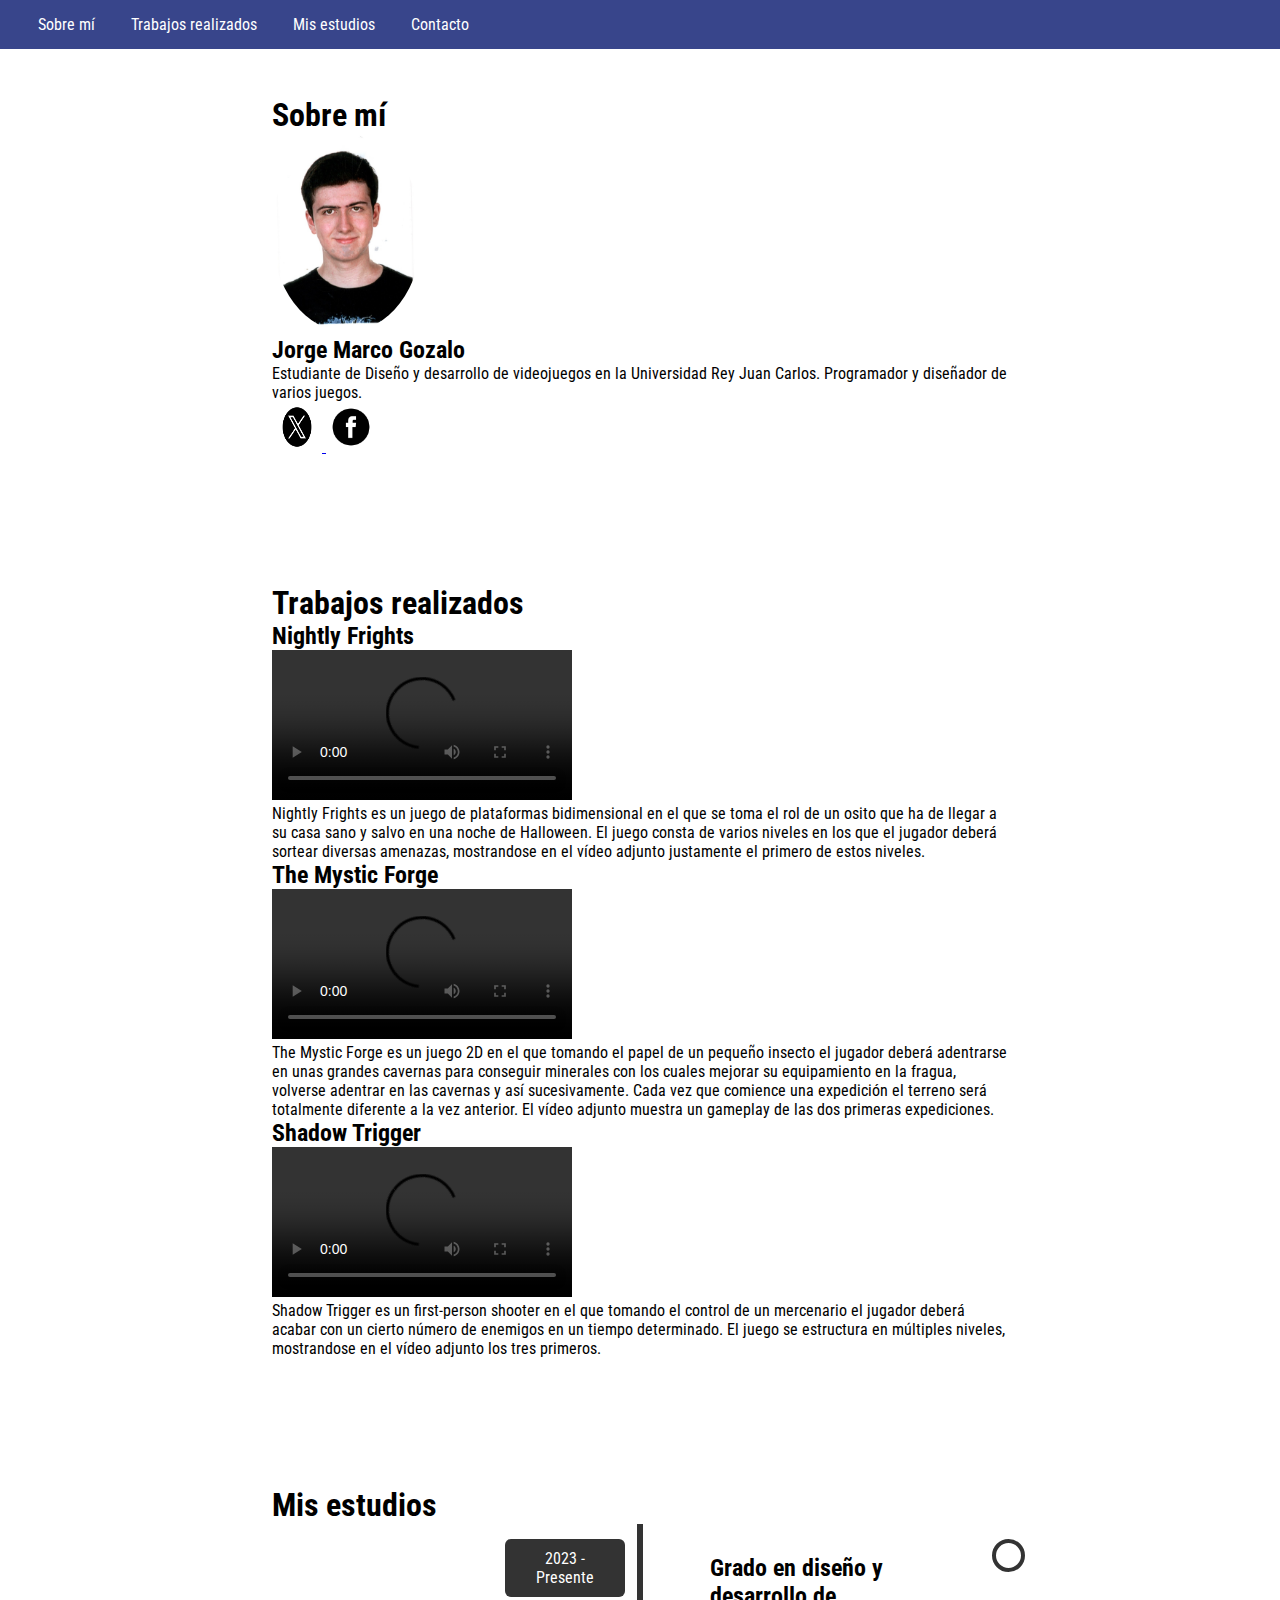
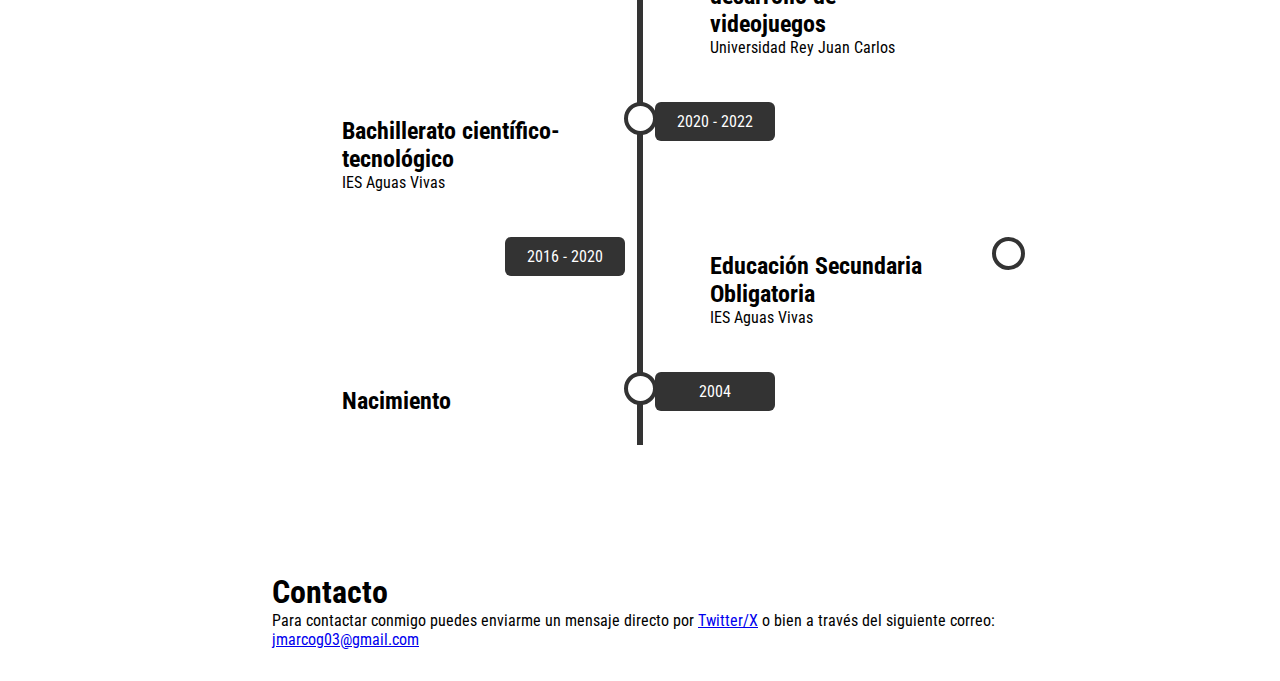
==== index.html @ cf87c72a "Add css to intex.html" ====
<!DOCTYPE html>
<html lang="es">
    <head>
        <meta charset="UTF-8">
        <meta name="viewport" content="width-device-width, initial-scale=1">
        <title>Portfolio</title>
        <link rel="stylesheet" type= "text/css" href="styles/main.css" />
    </head>
    <body>
        <header>
            <nav>
                <ul>
                    <li><a href="#sobre_mi">Sobre mí</a></li>
                    <li><a href="#trabajos">Trabajos realizados</a></li>
                    <li><a href="#estudios">Mis estudios</a></li>
                    <li><a href="#contacto">Contacto</a></li>
                </ul>
            </nav>
        </header>

        <section id="sobre_mi">
            <h1>Sobre mí</h1>
            <img src="images/portofolio.jpg" alt="Foto de Jorge Marco Gozalo" class="foto-retrato">
            <h2>Jorge Marco Gozalo</h2>
            <p>Estudiante de Diseño y desarrollo de videojuegos en la Universidad Rey Juan Carlos. Programador y diseñador de varios juegos.</p>
            <a href="https://x.com/3Dcircuspum2176">
                <img src="images/elmosquito.png" alt="Perfil de Twitter/X" class="red">
            </a>
            <a href="https://www.facebook.com/profile.php?id=61551859387512">
                <img src="images/facebook.png" alt="Perfil de Facebook" class="red">
            </a>
        </section>

        <section id="trabajos">
            <h1>Trabajos realizados</h1>
            <div class="trabajo">
                <h2>Nightly Frights</h2>
                <video controls>
                    <source src="videos/Nightly Frightst.mp4" type="video/mp4">
                    Tu navegador no soporta el elemnto de video.
                </video>
                <p>
                    Nightly Frights es un juego de plataformas bidimensional en el que se toma el rol de un osito que ha de llegar a su casa sano y salvo en una noche de Halloween.
                    El juego consta de varios niveles en los que el jugador deberá sortear diversas amenazas, mostrandose en el vídeo adjunto justamente el primero de estos niveles.
                </p>
            </div>
            <div class="trabajo">
                <h2>The Mystic Forge</h2>
                <video controls>
                    <source src="videos/plantilla2.mp4" type="video/mp4">
                    Tu navegador no soporta el elemnto de video.
                </video>
                <p>
                    The Mystic Forge es un juego 2D en el que tomando el papel de un pequeño insecto el jugador deberá adentrarse en unas grandes cavernas para conseguir minerales con los cuales mejorar su equipamiento en la fragua, volverse adentrar en las cavernas y así sucesivamente.
                    Cada vez que comience una expedición el terreno será totalmente diferente a la vez anterior. El vídeo adjunto muestra un gameplay de las dos primeras expediciones.
                </p>
            </div>
            <div class="trabajo">
                <h2>Shadow Trigger</h2>
                <video controls>
                    <source src="videos/plantilla3.mp4" type="video/mp4">
                    Tu navegador no soporta el elemnto de video.
                </video>
                <p>
                    Shadow Trigger es un first-person shooter en el que tomando el control de un mercenario el jugador deberá acabar con un cierto número de enemigos en un tiempo determinado.
                    El juego se estructura en múltiples niveles, mostrandose en el vídeo adjunto los tres primeros. 
                </p>
            </div>
        </section>

        <section id="estudios">
            <h1>Mis estudios</h1>
            <div class="cronologia">
                <div class="cronologia-item">
                    <div class="cronologia-fecha">2023 - Presente</div>
                    <div class="cronologia-contenido">
                        <h2>Grado en diseño y desarrollo de videojuegos</h2>
                        <p>Universidad Rey Juan Carlos</p>
                    </div>
                </div>
                <div class="cronologia-item">
                    <div class="cronologia-fecha">2020 - 2022</div>
                    <div class="cronologia-contenido">
                        <h2>Bachillerato científico-tecnológico</h2>
                        <p>IES Aguas Vivas</p>
                    </div>
                </div>
                <div class="cronologia-item">
                    <div class="cronologia-fecha">2016 - 2020</div>
                    <div class="cronologia-contenido">
                        <h2>Educación Secundaria Obligatoria</h2>
                        <p>IES Aguas Vivas</p>
                    </div>
                </div>
                <div class="cronologia-item">
                    <div class="cronologia-fecha">2004</div>
                    <div class="cronologia-contenido">
                        <h2>Nacimiento</h2>
                    </div>
                </div>
            </div>
        </section>
        
        <section id="contacto">
            <h1>Contacto</h1>
            <p>Para contactar conmigo puedes enviarme un mensaje directo por <a href="https://x.com/3Dcircuspum2176">Twitter/X</a> o bien a través del siguiente correo: 
                <a href="mailto:jmarcog03@gmail.com">jmarcog03@gmail.com</a>
            </p>
        </section>

    </body>
</html>
---- styles/main.css ----
@import url('https://fonts.googleapis.com/css2?family=Roboto+Condensed:ital,wght@0,100..900;1,100..900&display=swap');
*{
    box-sizing: border-box;
    font-family: 'Roboto Condensed';
    margin: 0;
    padding: 0;
}
html{
    scroll-behavior: smooth;
}
header{
    background-color: #38458b;
    position: fixed;
    width: 100%;
    top: 0;
    left: 0;
    z-index: 1000;
    margin: auto;
    display: flex;
    justify-content: space-between;
    align-items: center;
    padding: 15px 20px;
}
header ul{
    display: flex;
    list-style: none;
}
header nav ul li a{
    text-align: none;
    color: #fff;
    margin: 0 15px;
    padding: 3px;
    transition: .5s;
    text-decoration: none;
}
header nav ul li a:hover{
    color: aqua;
}
section{
    padding: 2em;
    margin: 4em auto 0 auto;
    max-width:800px;
}
.foto-retrato{
    width: 150px;
    height: auto;
    border-radius: 50%;
}

.red{
    width: 50px;
    height: 50px;
    border-radius: 0%;
}
.trabajo{
    max-width: 100%;
    height: auto;
}
video{
    max-width: 100%;
    height: auto;
}
.cronologia{
    position: relative;
    max-width: 800px;
    margin: 0 auto;
}
.cronologia::after{
    content: '';
    position: absolute;
    width: 6px;
    background-color: #333;
    top: 0;
    bottom: 0;
    left: 50%;
    margin-left: -3px;
}
.cronologia-item{
    padding: 10px 40px;
    position: relative;
    background-color: inherit;
    width: 50%;
}
.cronologia-item::after{
    content: '';
    position: absolute;
    width: 25px;
    height: 25px;
    right: -17px;
    background-color: white;
    border: 4px solid #333;
    top: 15px;
    border-radius: 50%;
    z-index: 1;
}
.cronologia-item:nth-last-child(odd){
    left: 0;
}
.cronologia-item:nth-last-child(even){
    left: 50%;
}
.cronologia-fecha{
    padding: 10px;
    background: #333;
    color: white;
    position: absolute;
    top: 15px;
    width: 120px;
    text-align: center;
    border-radius: 6px;
}
.cronologia-contenido{
    padding: 20px 30px;
    background-color: white;
    position: relative;
    border-radius: 6px;
}
.cronologia-item:nth-last-child(odd) .cronologia-fecha{
    left: calc(100% + 15px);
}
.cronologia-item:nth-last-child(even) .cronologia-fecha{
    right: calc(100% + 15px);
}
@media (max-width: 768px){
    nav ul li{
        display: block;
        margin: 0.5em 0;
    }
    .foto-retrato{
        width: 100px;
    }
    section{
        padding: 1em;
        margin-top: 5em;
    }
    .cronologia-item{
        width: 100%;
        padding-left: 70px;
        padding-right: 25px;
    }
    .cronologia-item::after{
        left: 60px;
    }
    .cronologia-fecha{
        left: 15px;
        top: 0;
    }
    .cronologia-contenido{
        padding: 20px 30px;
        background-color: white;
        position: relative;
        border-radius: 6px;
    }
}
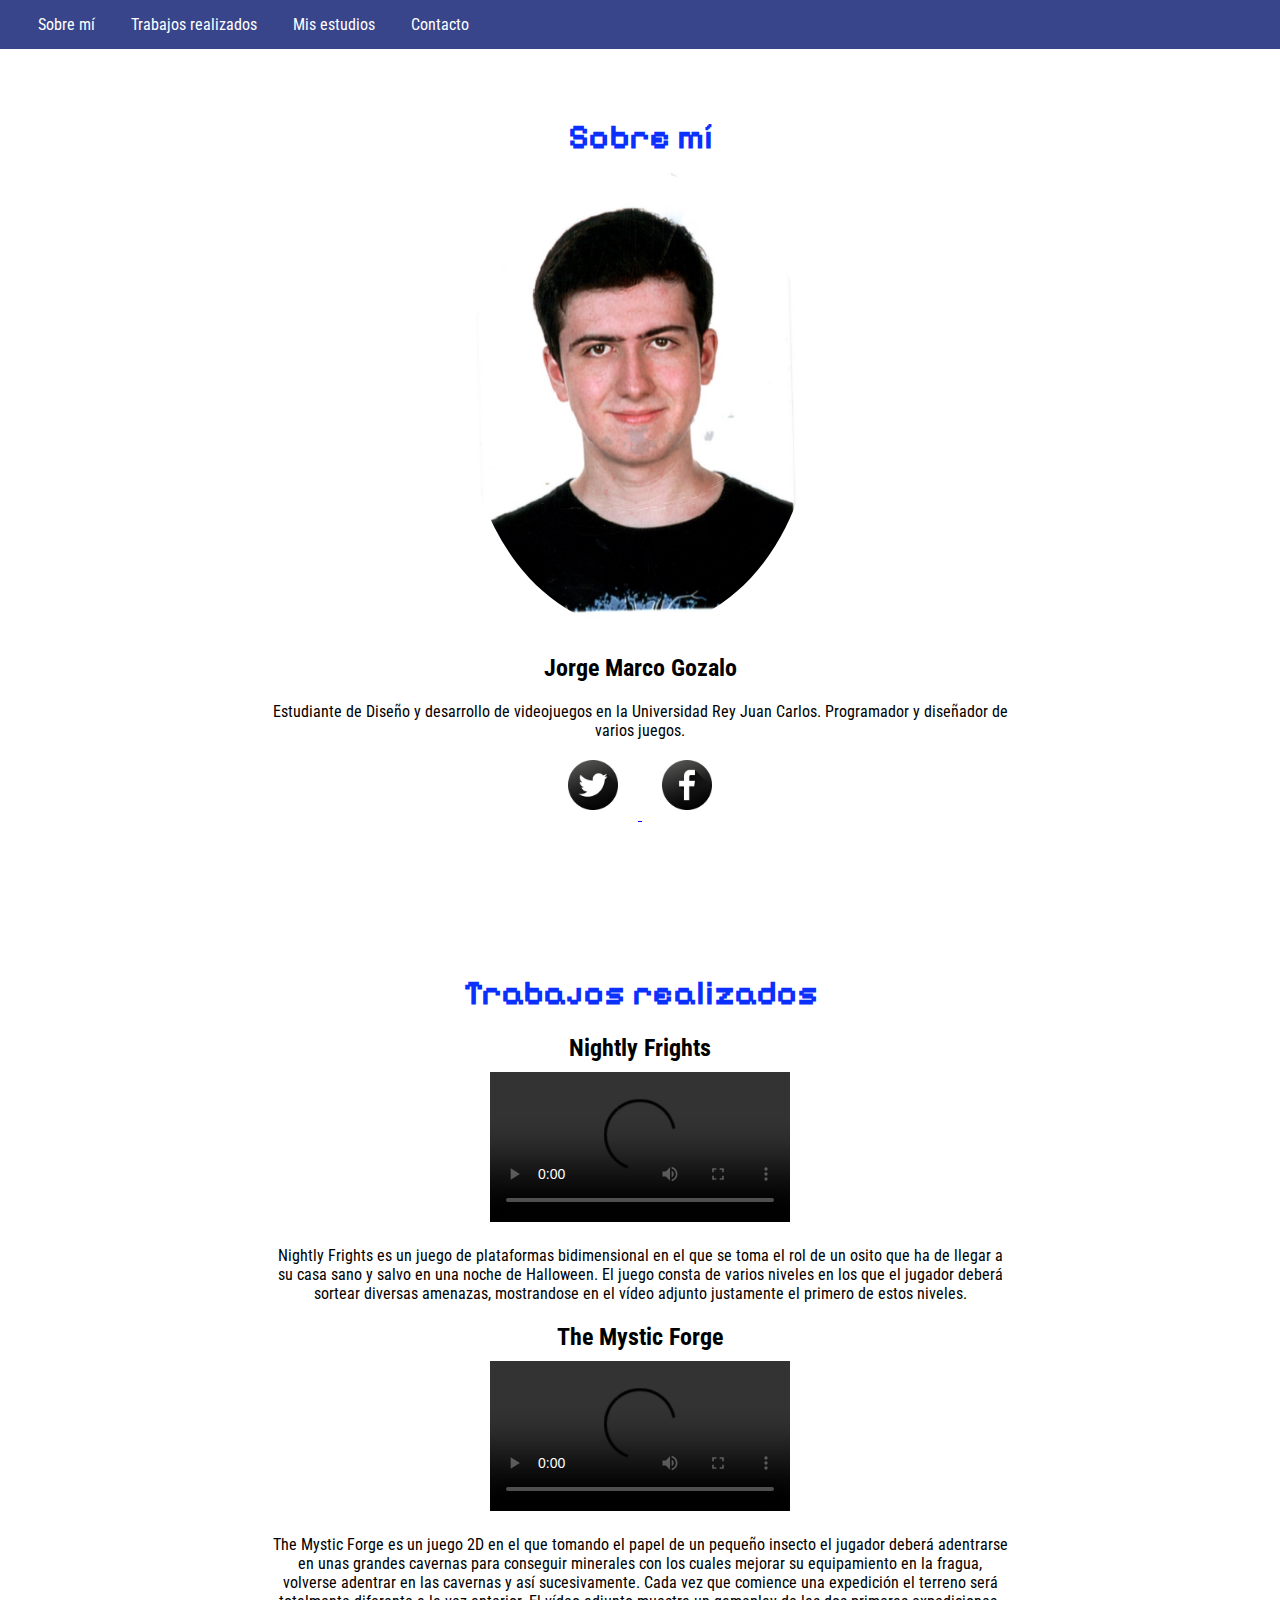
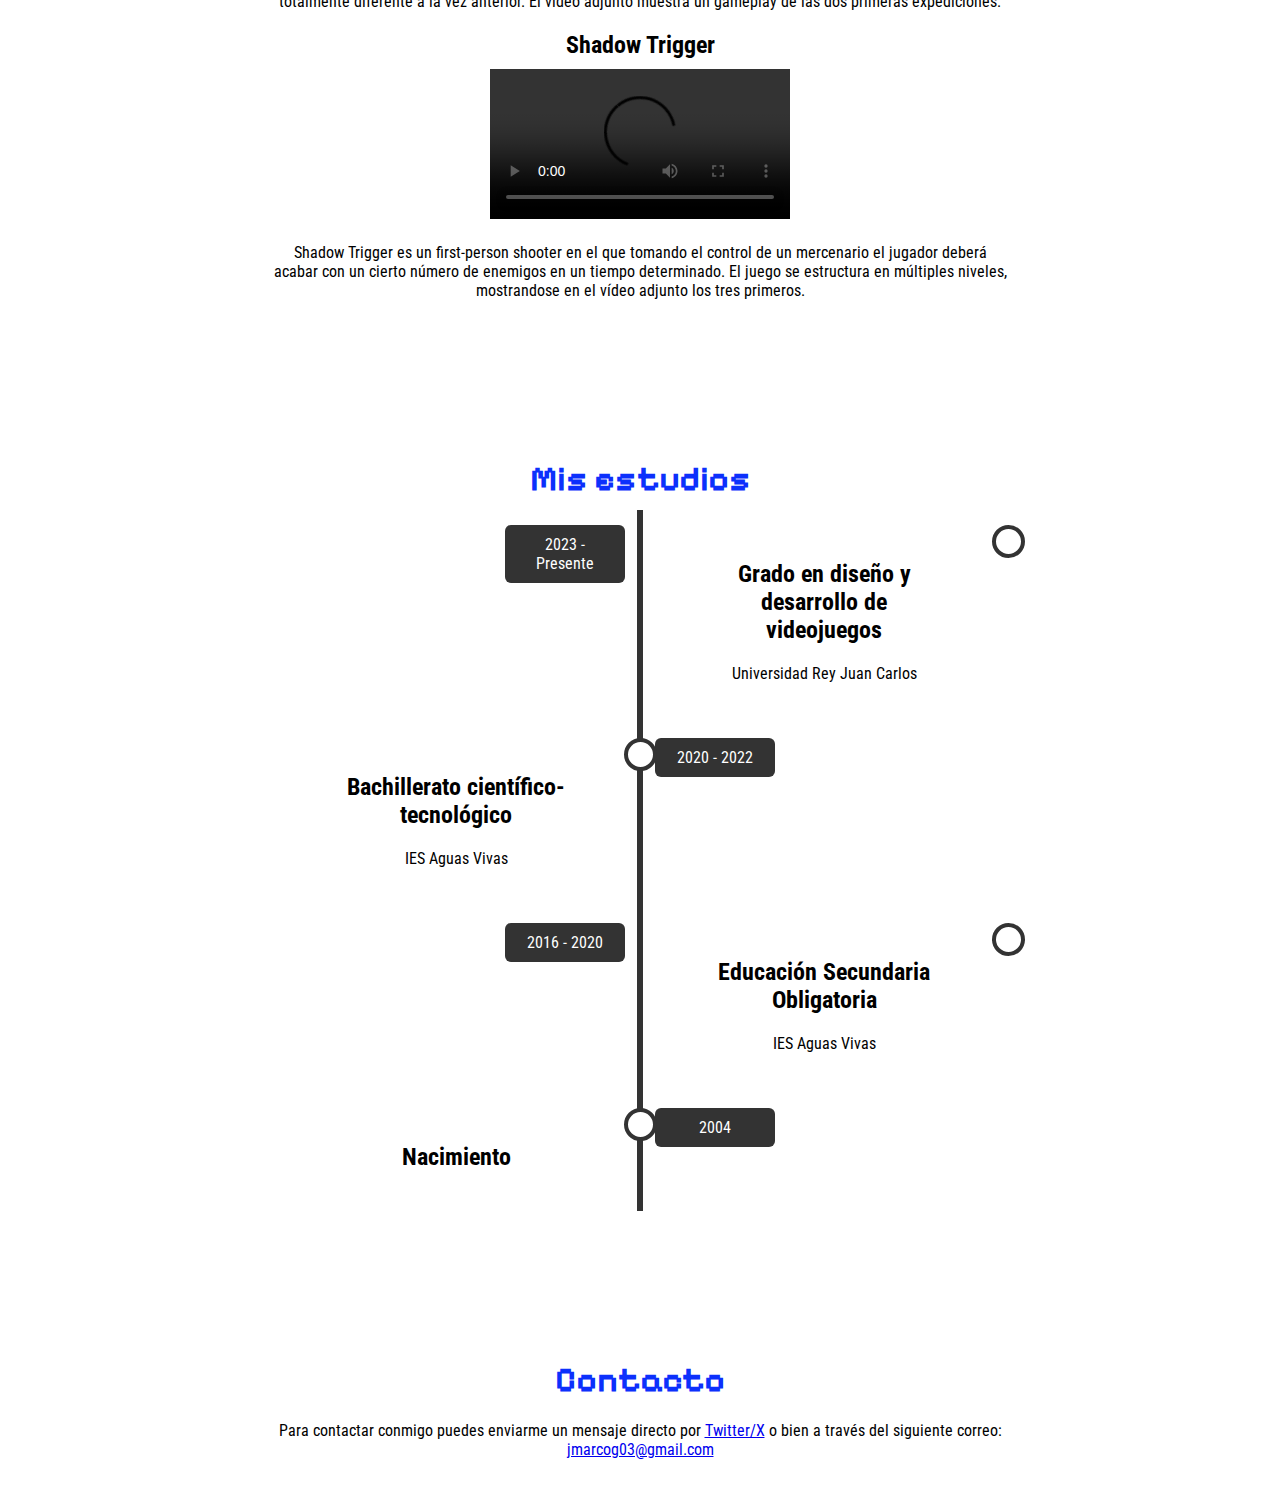
==== commit 43980540: "Add css to index.html" ====
--- a/index.html
+++ b/index.html
@@ -24,10 +24,10 @@
             <h2>Jorge Marco Gozalo</h2>
             <p>Estudiante de Diseño y desarrollo de videojuegos en la Universidad Rey Juan Carlos. Programador y diseñador de varios juegos.</p>
             <a href="https://x.com/3Dcircuspum2176">
-                <img src="images/elmosquito.png" alt="Perfil de Twitter/X" class="red">
+                <img src="images/TWITTER.png" alt="Perfil de Twitter/X" class="red">
             </a>
             <a href="https://www.facebook.com/profile.php?id=61551859387512">
-                <img src="images/facebook.png" alt="Perfil de Facebook" class="red">
+                <img src="images/faceboook.png" alt="Perfil de Facebook" class="red">
             </a>
         </section>
 
@@ -58,7 +58,7 @@
             <div class="trabajo">
                 <h2>Shadow Trigger</h2>
                 <video controls>
-                    <source src="videos/plantilla3.mp4" type="video/mp4">
+                    <source src="videos/Shadow Trigger.mp4" type="video/mp4">
                     Tu navegador no soporta el elemnto de video.
                 </video>
                 <p>
--- a/styles/main.css
+++ b/styles/main.css
@@ -1,9 +1,27 @@
 @import url('https://fonts.googleapis.com/css2?family=Roboto+Condensed:ital,wght@0,100..900;1,100..900&display=swap');
+@import url('https://fonts.googleapis.com/css2?family=Pixelify+Sans:wght@700&display=swap');
 *{
     box-sizing: border-box;
     font-family: 'Roboto Condensed';
     margin: 0;
     padding: 0;
+    text-align: center;
+}
+h1{
+    font-family: 'Pixelify Sans';
+    font-size: 35px;
+    color: #0c30fc;
+    text-align: center;
+    margin-top: 20px;
+    margin-bottom: 10px;
+}
+h2{
+    margin-top: 20px;
+    margin-bottom: 10px;
+}
+p{
+    margin-top: 20px;
+    margin-bottom: 10px;
 }
 html{
     scroll-behavior: smooth;
@@ -42,7 +60,7 @@
     max-width:800px;
 }
 .foto-retrato{
-    width: 150px;
+    width: 350px;
     height: auto;
     border-radius: 50%;
 }
@@ -51,6 +69,7 @@
     width: 50px;
     height: 50px;
     border-radius: 0%;
+    margin: 10px 20px;
 }
 .trabajo{
     max-width: 100%;
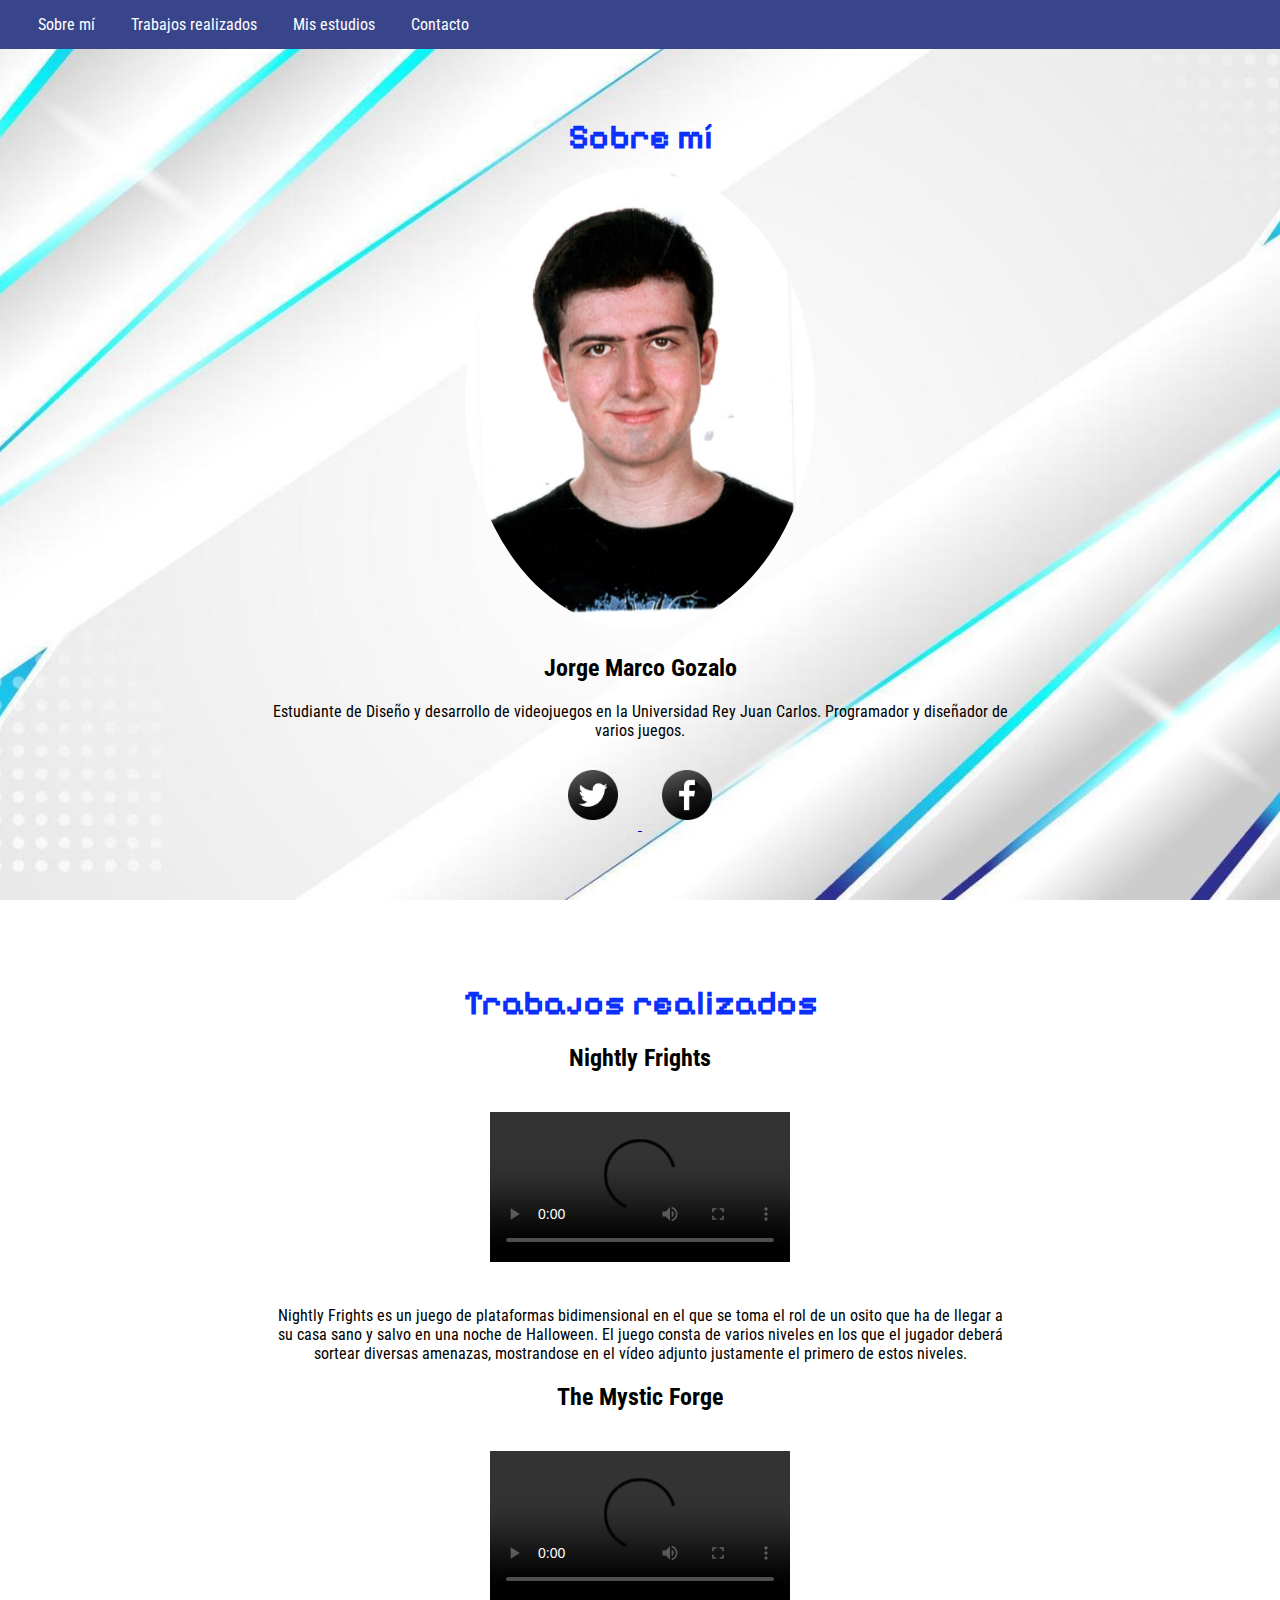
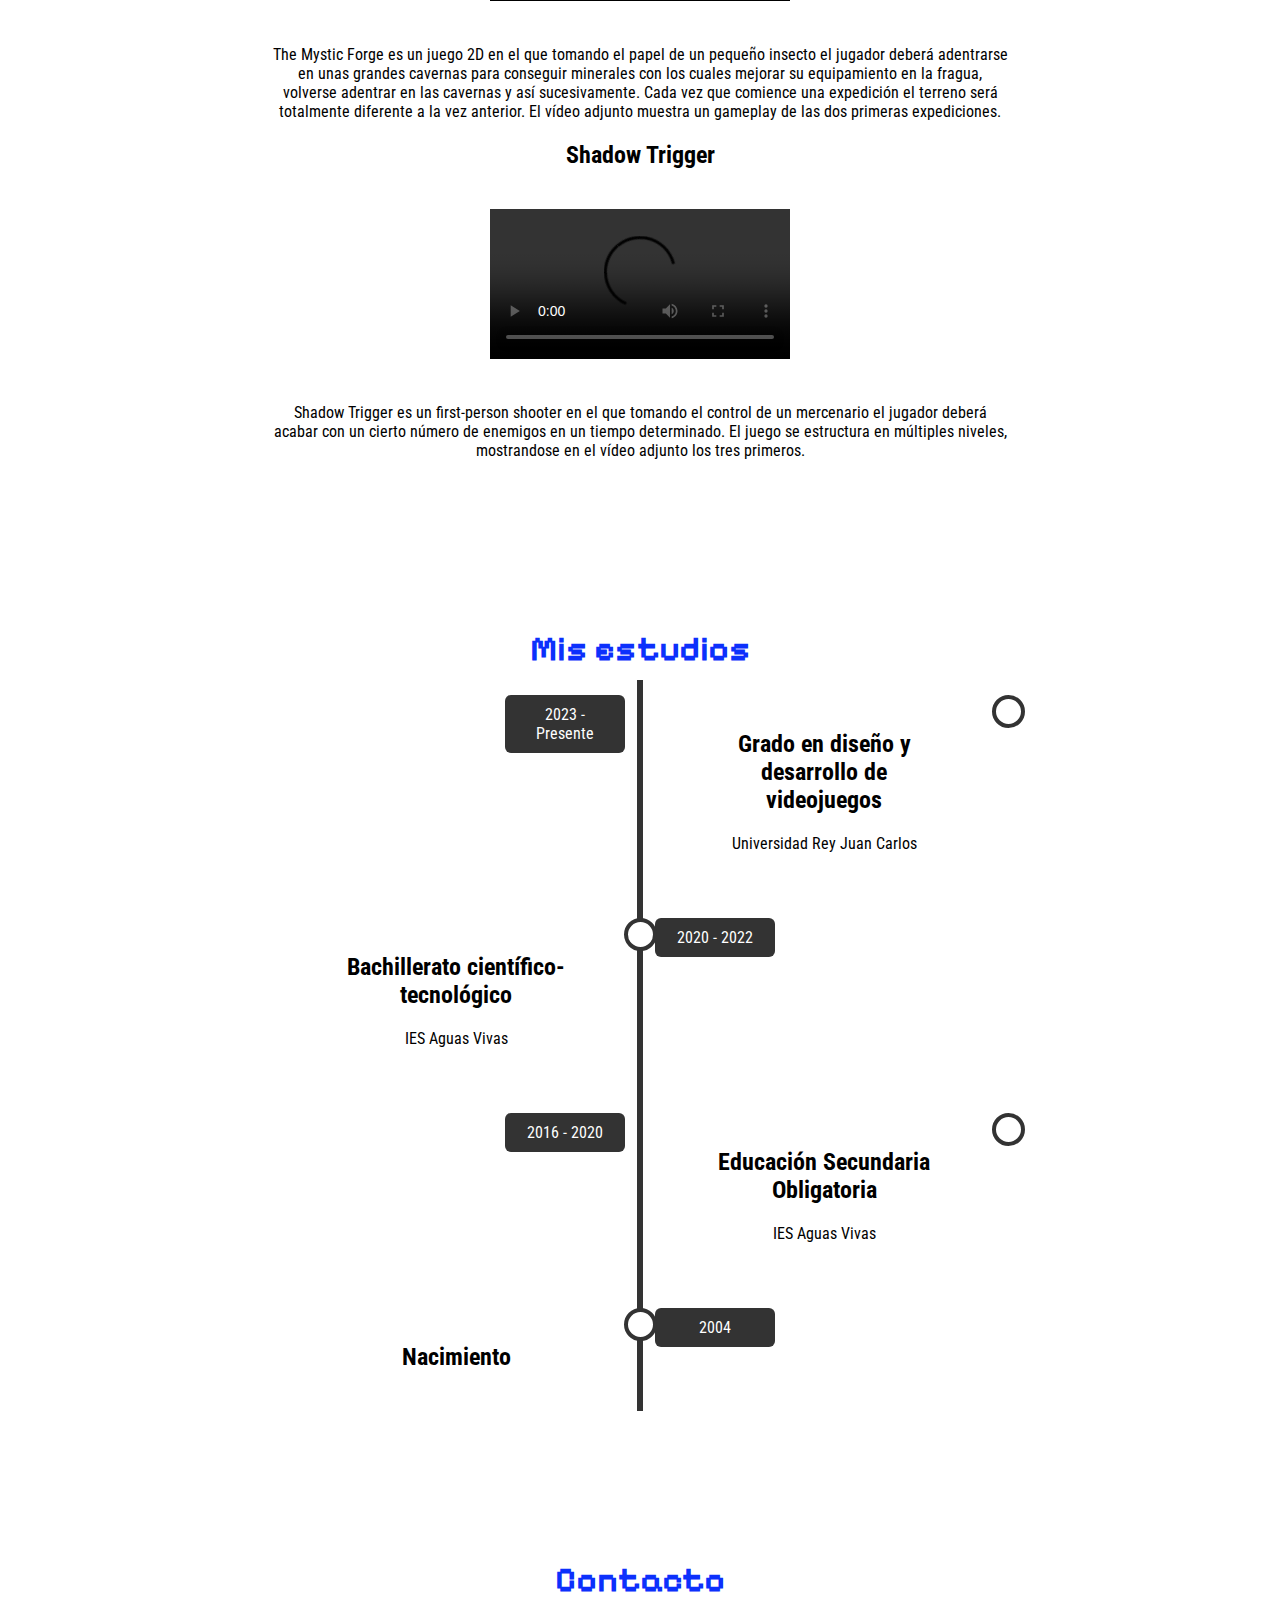
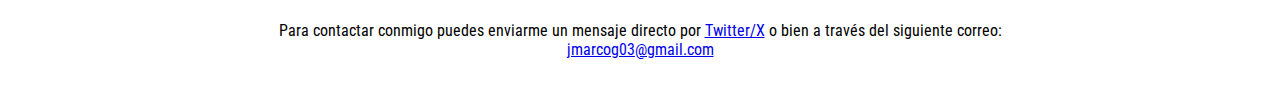
==== commit 6dcf1038: "Add css to index.html" ====
--- a/index.html
+++ b/index.html
@@ -47,7 +47,7 @@
             <div class="trabajo">
                 <h2>The Mystic Forge</h2>
                 <video controls>
-                    <source src="videos/plantilla2.mp4" type="video/mp4">
+                    <source src="videos/The Mystic Forge.mp4" type="video/mp4">
                     Tu navegador no soporta el elemnto de video.
                 </video>
                 <p>
--- a/styles/main.css
+++ b/styles/main.css
@@ -6,6 +6,10 @@
     margin: 0;
     padding: 0;
     text-align: center;
+}
+body{
+    background: url('fondo_web.jpg') no-repeat center center fixed;
+    background-size: cover;
 }
 h1{
     font-family: 'Pixelify Sans';
@@ -21,7 +25,7 @@
 }
 p{
     margin-top: 20px;
-    margin-bottom: 10px;
+    margin-bottom: 20px;
 }
 html{
     scroll-behavior: smooth;
@@ -78,6 +82,8 @@
 video{
     max-width: 100%;
     height: auto;
+    margin-top: 30px;
+    margin-bottom: 20px;
 }
 .cronologia{
     position: relative;
@@ -130,7 +136,6 @@
 }
 .cronologia-contenido{
     padding: 20px 30px;
-    background-color: white;
     position: relative;
     border-radius: 6px;
 }
@@ -140,6 +145,7 @@
 .cronologia-item:nth-last-child(even) .cronologia-fecha{
     right: calc(100% + 15px);
 }
+
 @media (max-width: 768px){
     nav ul li{
         display: block;
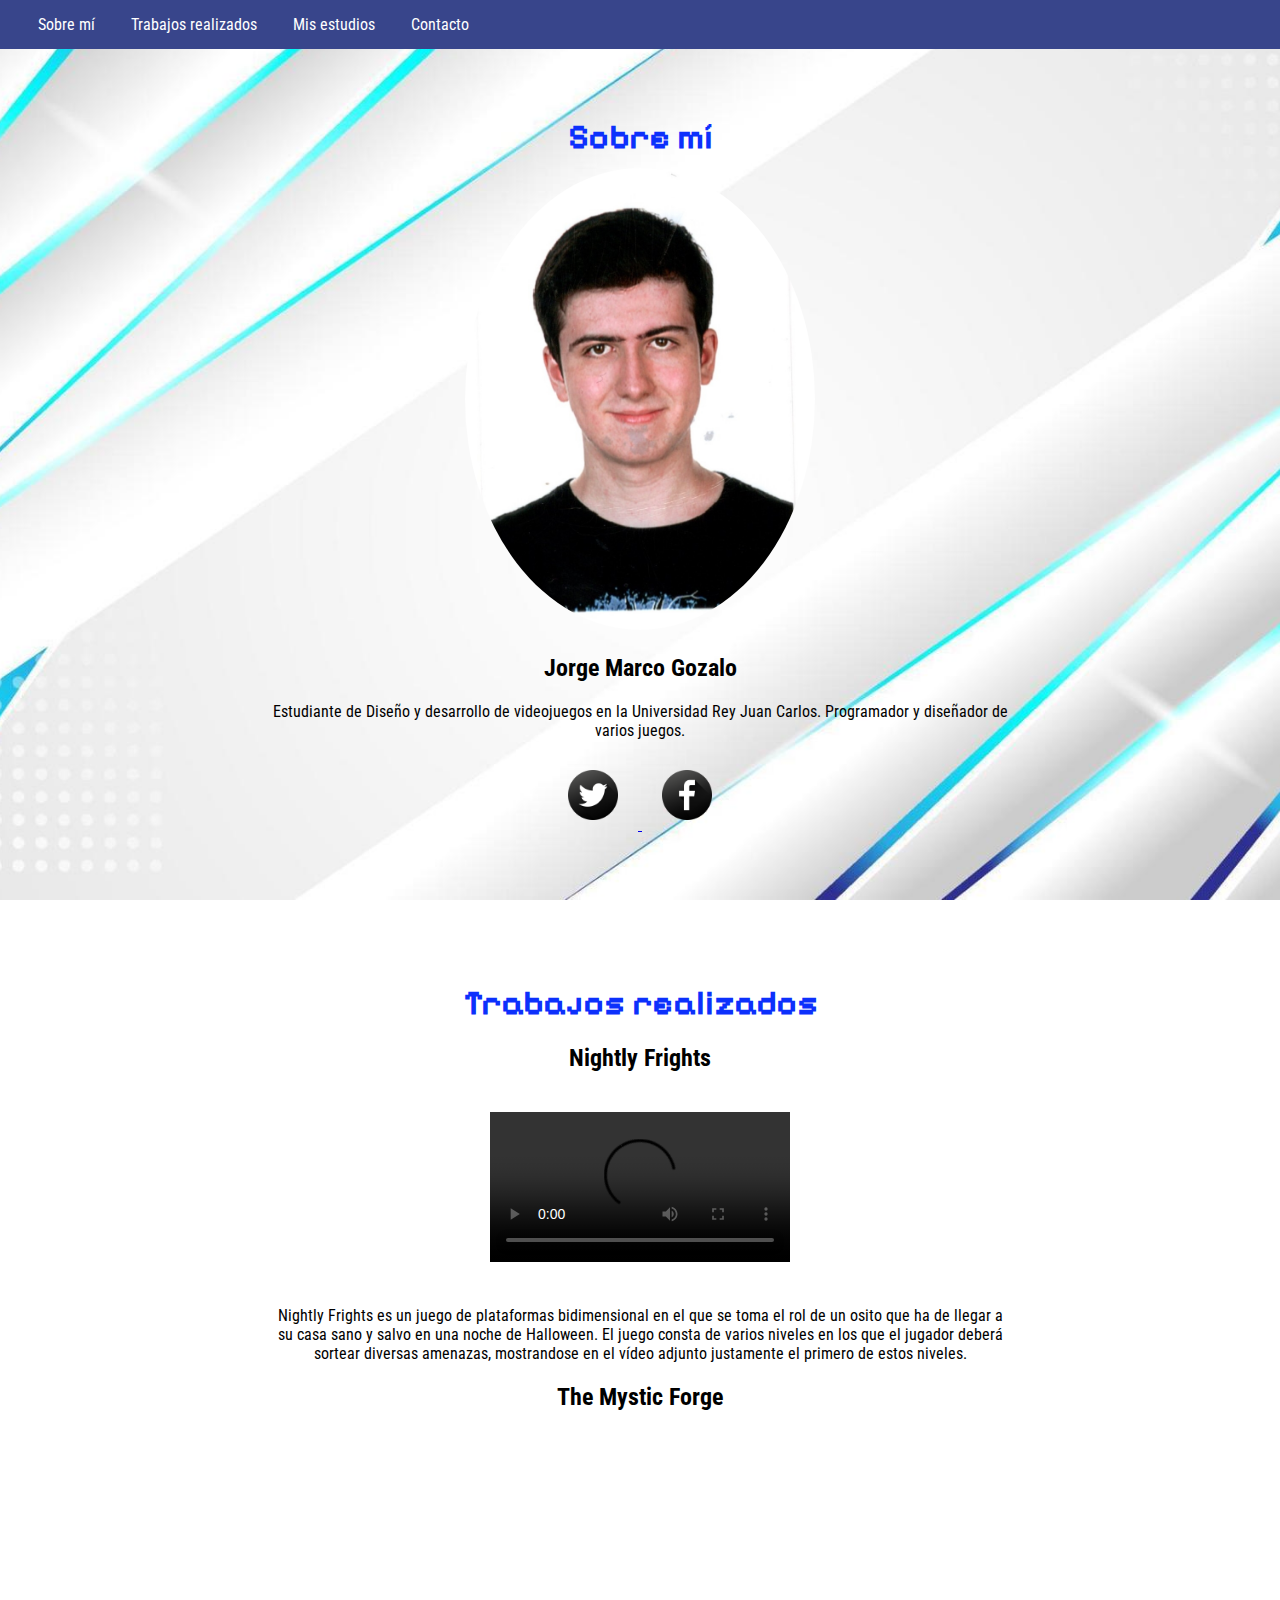
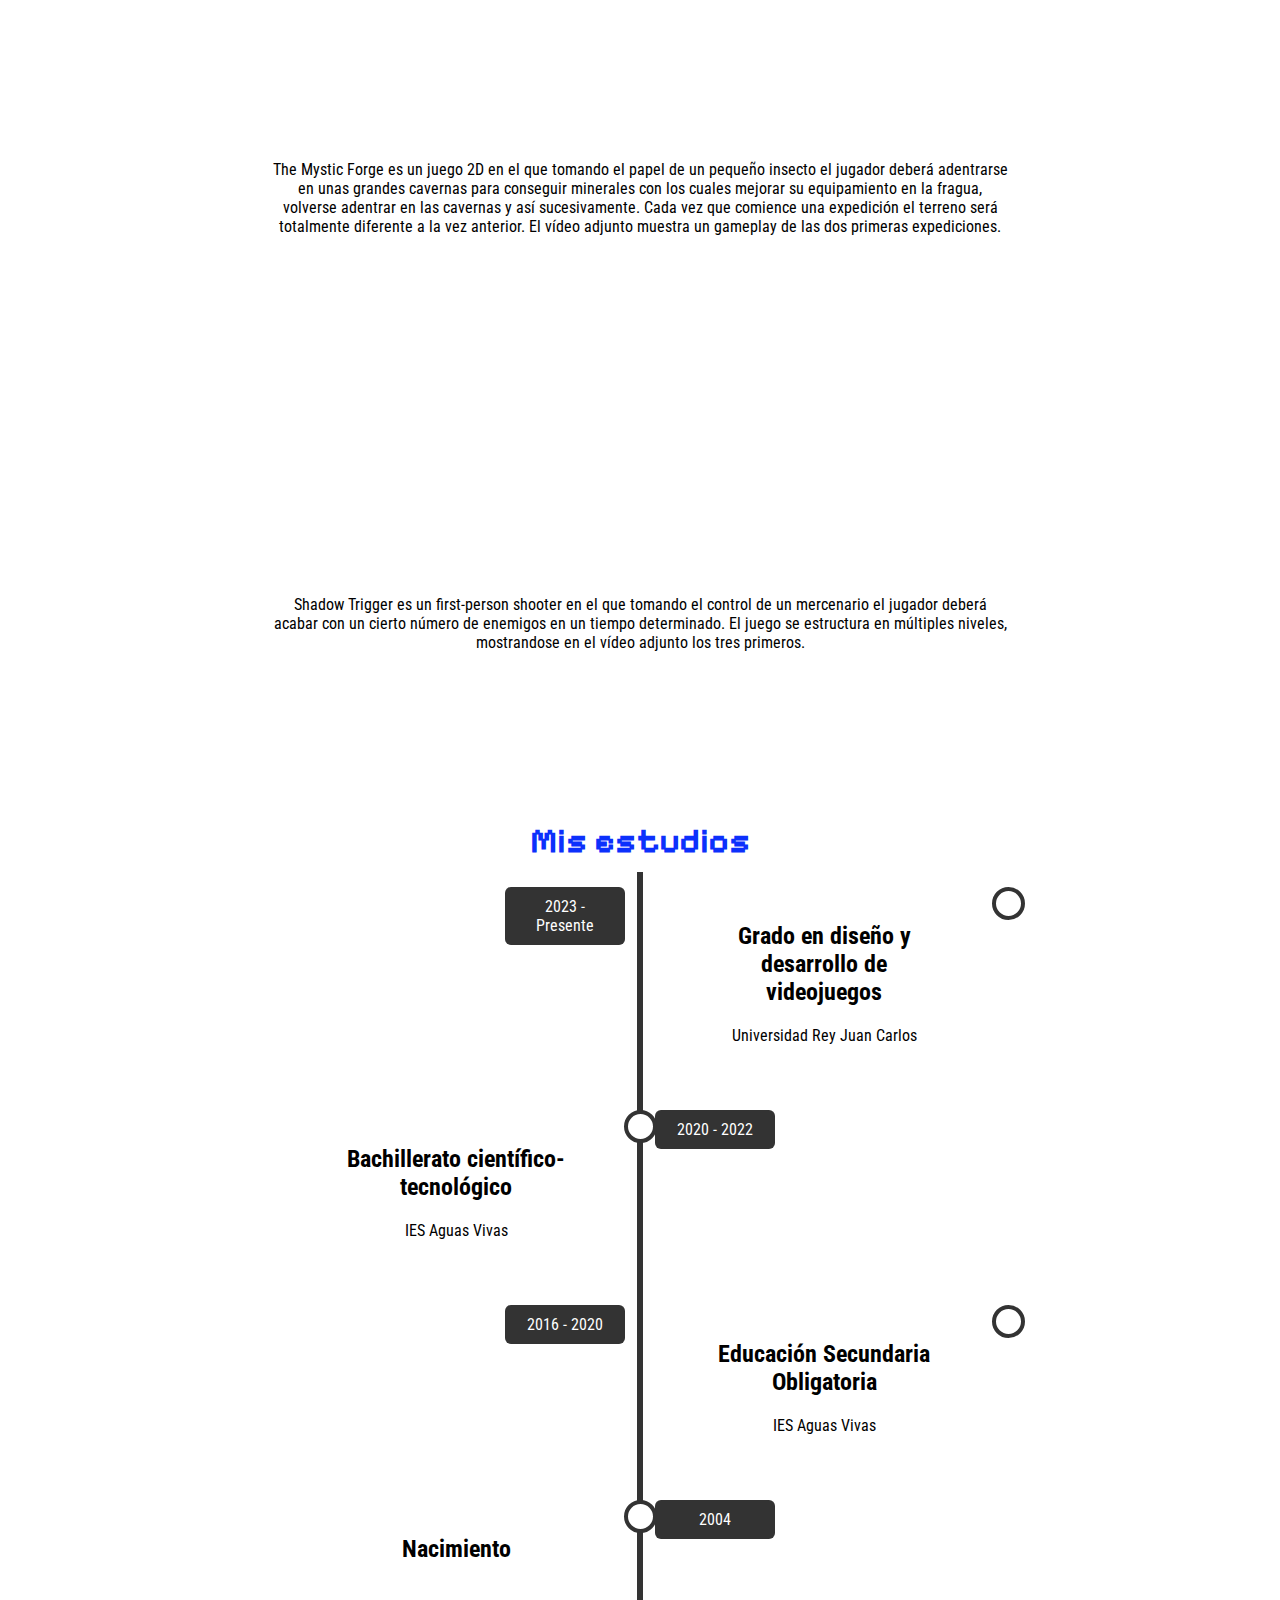
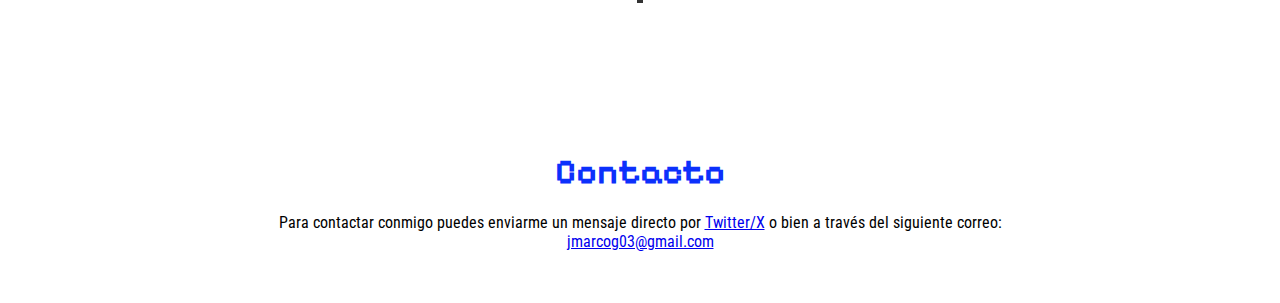
==== commit c6a2bdbc: "Add index.html" ====
--- a/index.html
+++ b/index.html
@@ -46,21 +46,16 @@
             </div>
             <div class="trabajo">
                 <h2>The Mystic Forge</h2>
-                <video controls>
-                    <source src="videos/The Mystic Forge.mp4" type="video/mp4">
-                    Tu navegador no soporta el elemnto de video.
-                </video>
+                <iframe width="560" height="315" src="https://www.youtube.com/watch?v=6LCBhO1v9lY" frameborder="0" allow="accelerometer; autoplay; encrypted-media; gyroscope; picture-in-picture" allowfullscreen></iframe>
+
                 <p>
                     The Mystic Forge es un juego 2D en el que tomando el papel de un pequeño insecto el jugador deberá adentrarse en unas grandes cavernas para conseguir minerales con los cuales mejorar su equipamiento en la fragua, volverse adentrar en las cavernas y así sucesivamente.
                     Cada vez que comience una expedición el terreno será totalmente diferente a la vez anterior. El vídeo adjunto muestra un gameplay de las dos primeras expediciones.
                 </p>
             </div>
             <div class="trabajo">
-                <h2>Shadow Trigger</h2>
-                <video controls>
-                    <source src="videos/Shadow Trigger.mp4" type="video/mp4">
-                    Tu navegador no soporta el elemnto de video.
-                </video>
+                <iframe width="560" height="315" src="https://www.youtube.com/watch?v=lsJ1D6yiF3M" frameborder="0" allow="accelerometer; autoplay; encrypted-media; gyroscope; picture-in-picture" allowfullscreen></iframe>
+
                 <p>
                     Shadow Trigger es un first-person shooter en el que tomando el control de un mercenario el jugador deberá acabar con un cierto número de enemigos en un tiempo determinado.
                     El juego se estructura en múltiples niveles, mostrandose en el vídeo adjunto los tres primeros. 
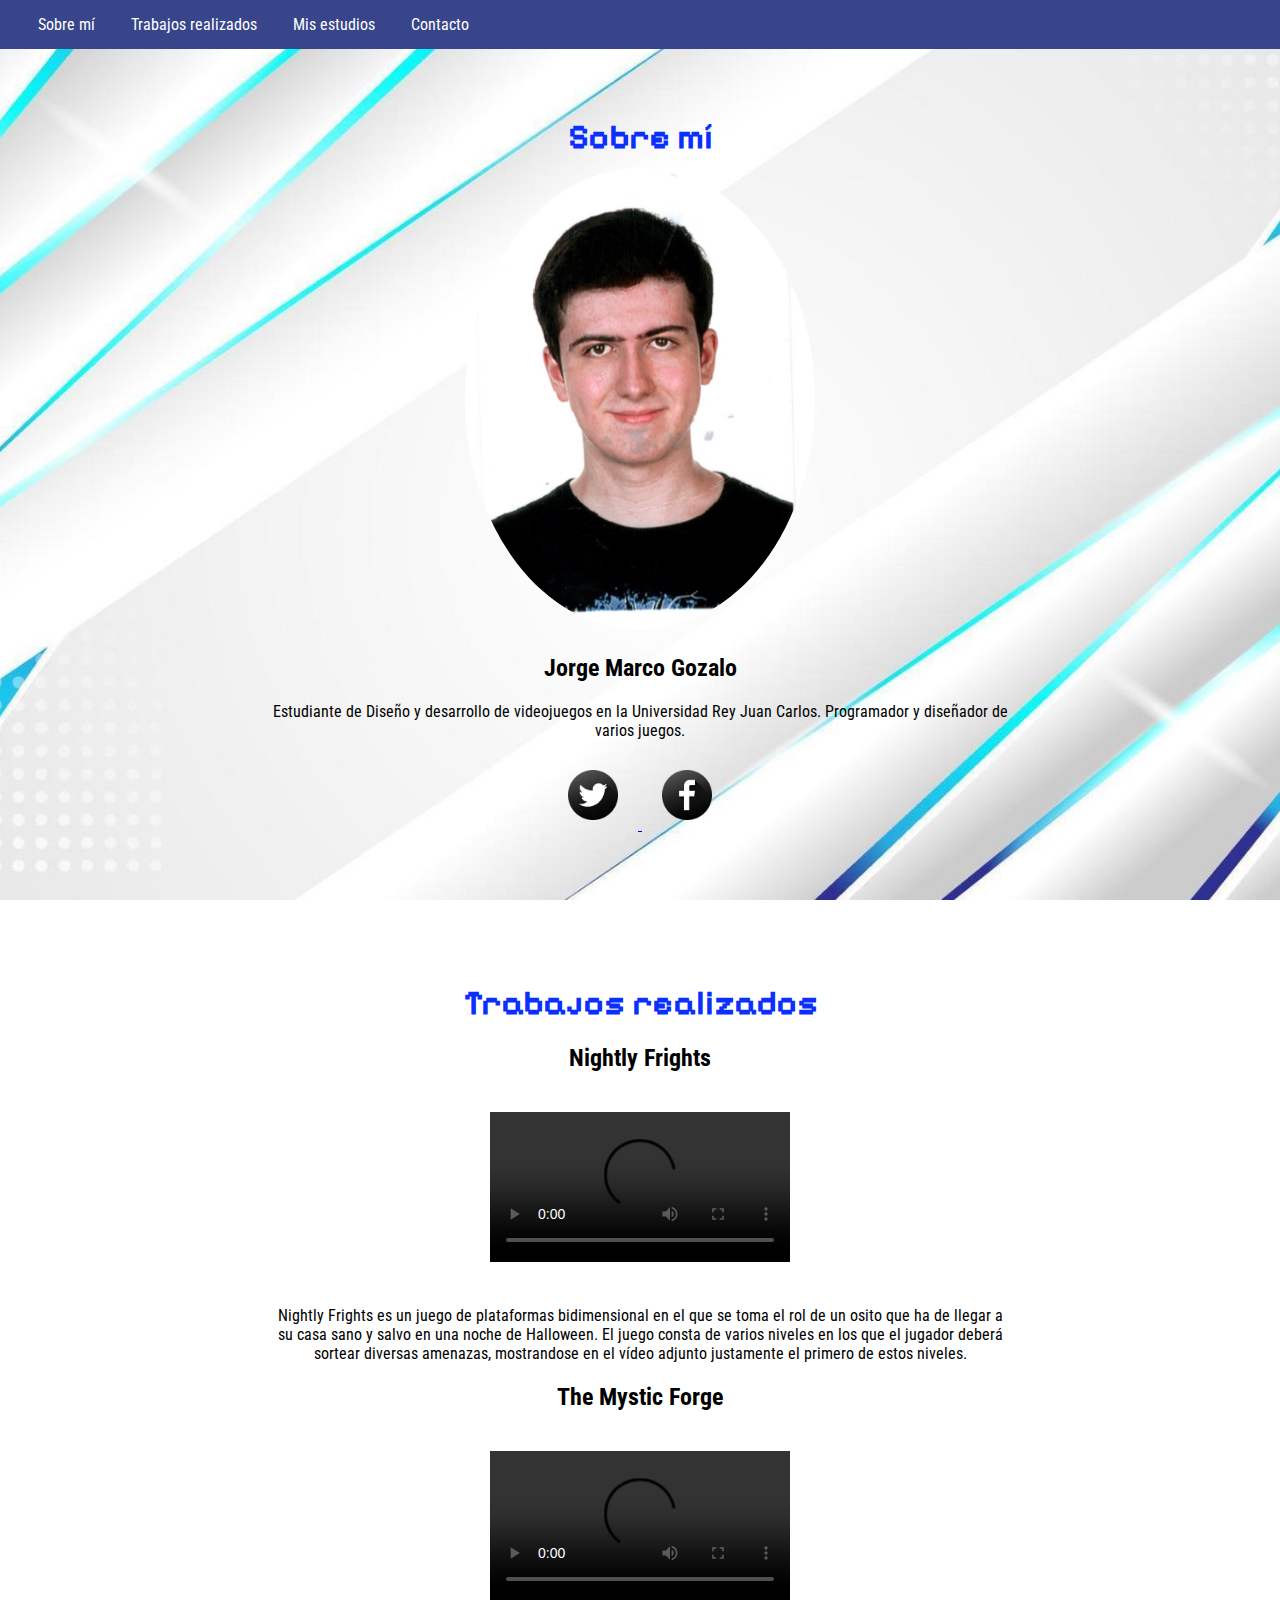
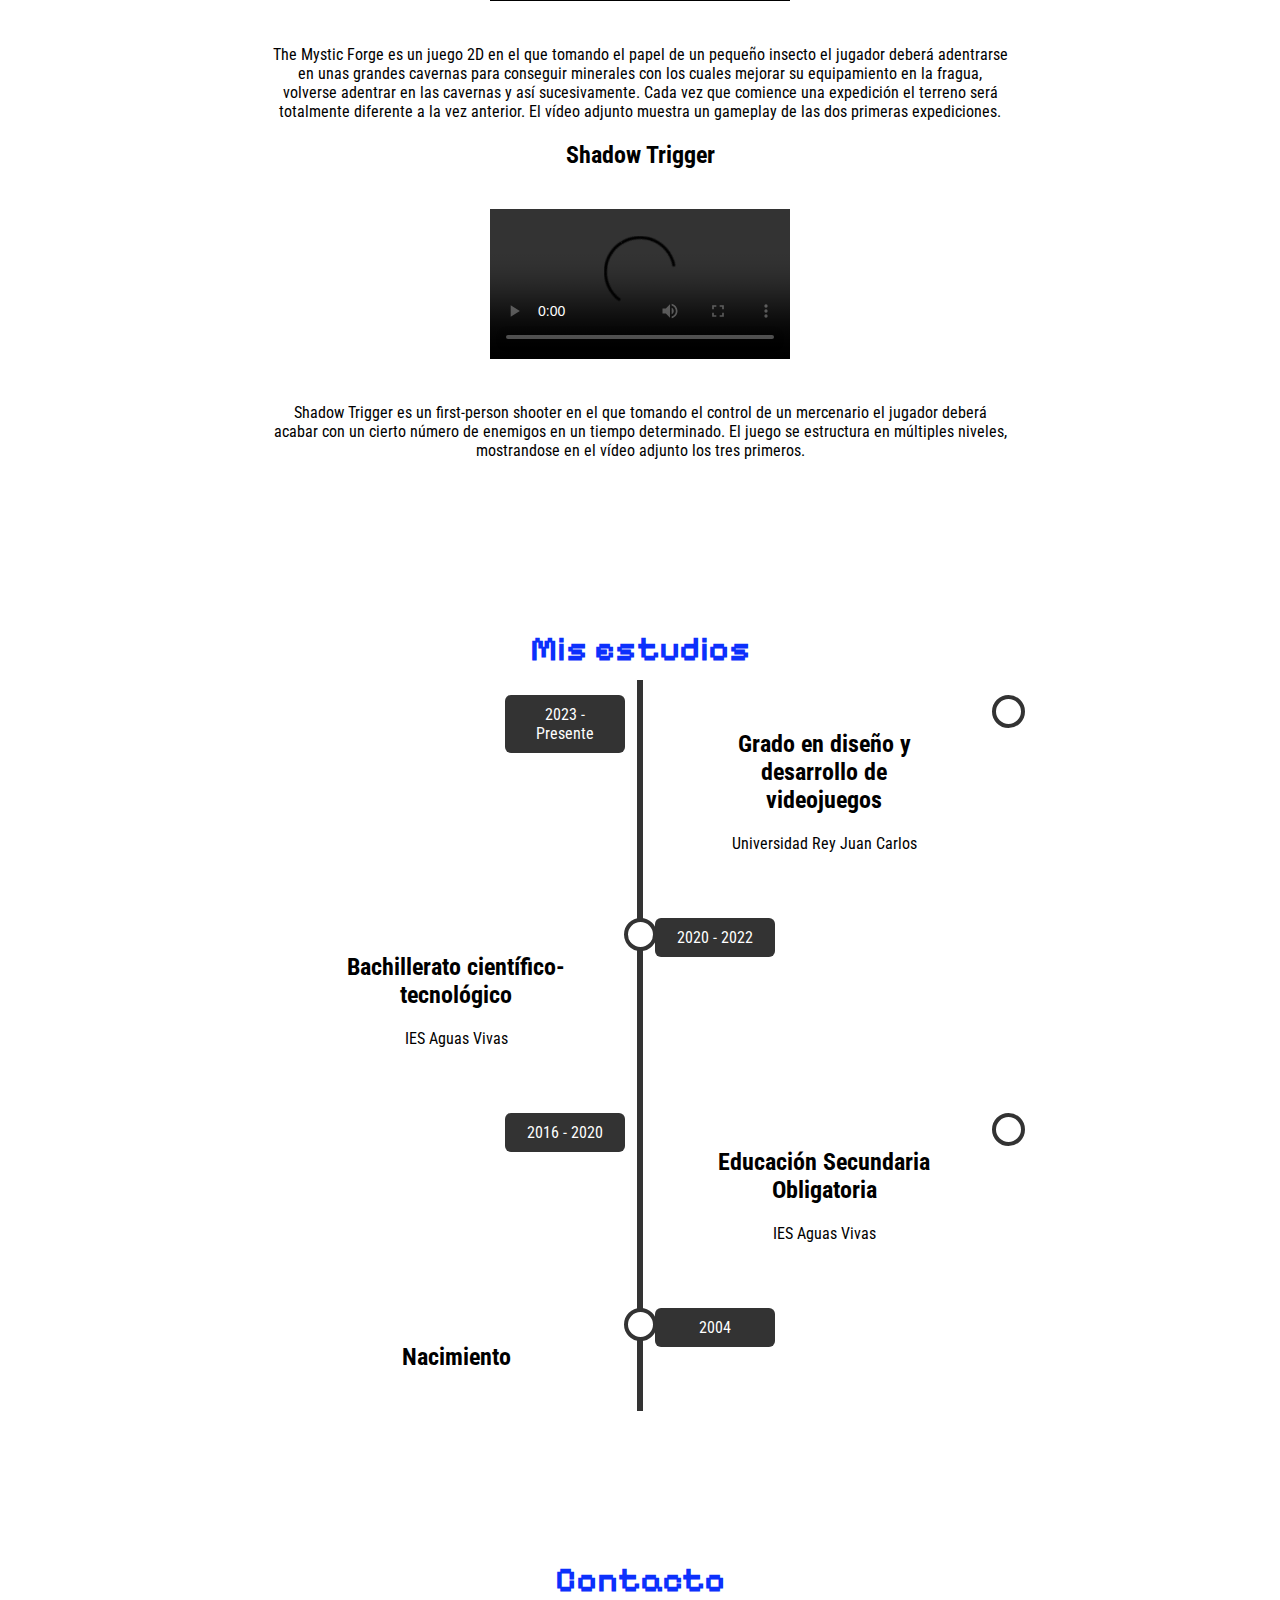
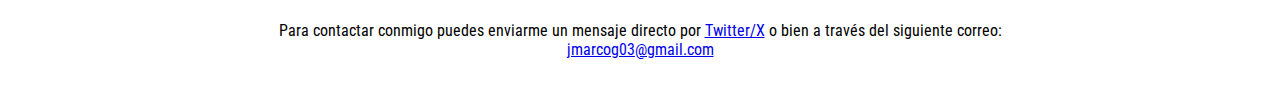
==== commit e006fd2d: "Add index.html" ====
--- a/index.html
+++ b/index.html
@@ -46,16 +46,21 @@
             </div>
             <div class="trabajo">
                 <h2>The Mystic Forge</h2>
-                <iframe width="560" height="315" src="https://www.youtube.com/watch?v=6LCBhO1v9lY" frameborder="0" allow="accelerometer; autoplay; encrypted-media; gyroscope; picture-in-picture" allowfullscreen></iframe>
-
+                <video controls>
+                    <source src="videos/The Mystic Forge.mp4" type="video/mp4">
+                    Tu navegador no soporta el elemnto de video.
+                </video>
                 <p>
                     The Mystic Forge es un juego 2D en el que tomando el papel de un pequeño insecto el jugador deberá adentrarse en unas grandes cavernas para conseguir minerales con los cuales mejorar su equipamiento en la fragua, volverse adentrar en las cavernas y así sucesivamente.
                     Cada vez que comience una expedición el terreno será totalmente diferente a la vez anterior. El vídeo adjunto muestra un gameplay de las dos primeras expediciones.
                 </p>
             </div>
             <div class="trabajo">
-                <iframe width="560" height="315" src="https://www.youtube.com/watch?v=lsJ1D6yiF3M" frameborder="0" allow="accelerometer; autoplay; encrypted-media; gyroscope; picture-in-picture" allowfullscreen></iframe>
-
+                <h2>Shadow Trigger</h2>
+                <video controls>
+                    <source src="videos/Shadow Trigger.mp4" type="video/mp4">
+                    Tu navegador no soporta el elemnto de video.
+                </video>
                 <p>
                     Shadow Trigger es un first-person shooter en el que tomando el control de un mercenario el jugador deberá acabar con un cierto número de enemigos en un tiempo determinado.
                     El juego se estructura en múltiples niveles, mostrandose en el vídeo adjunto los tres primeros. 
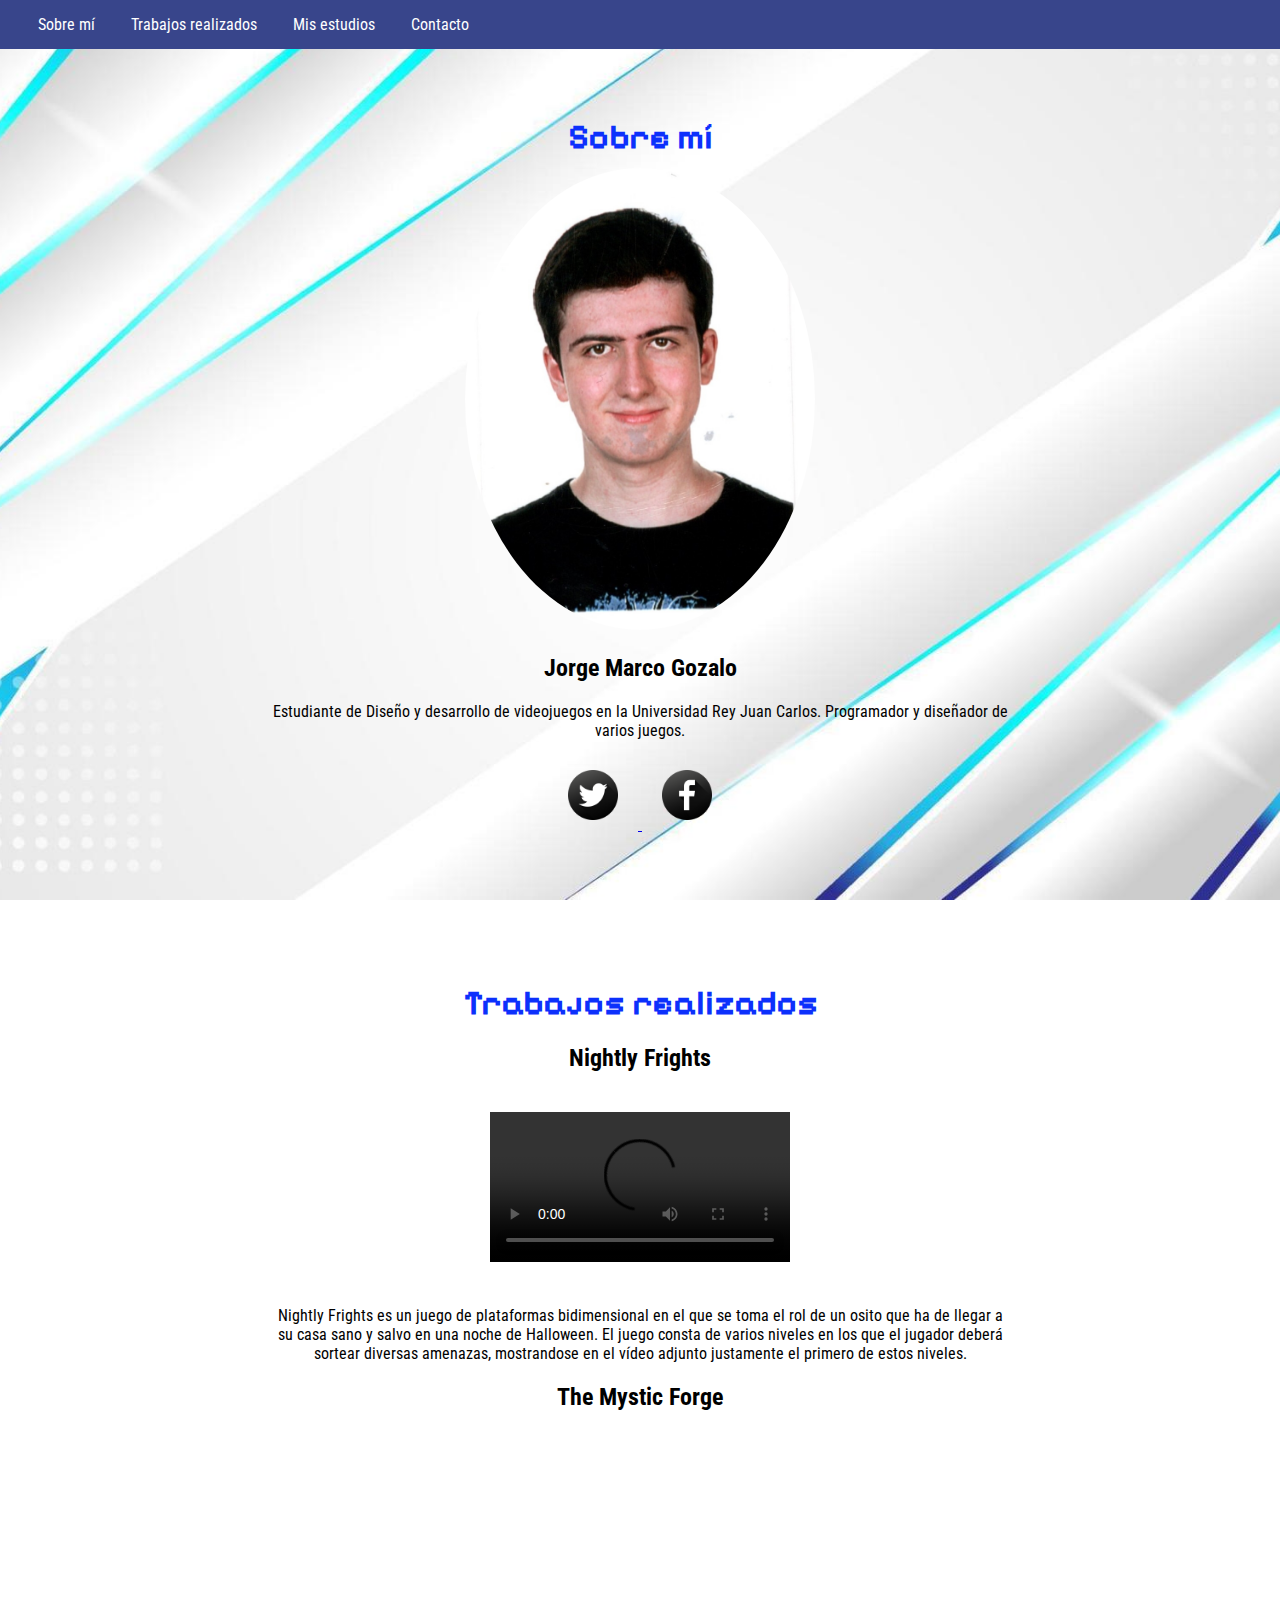
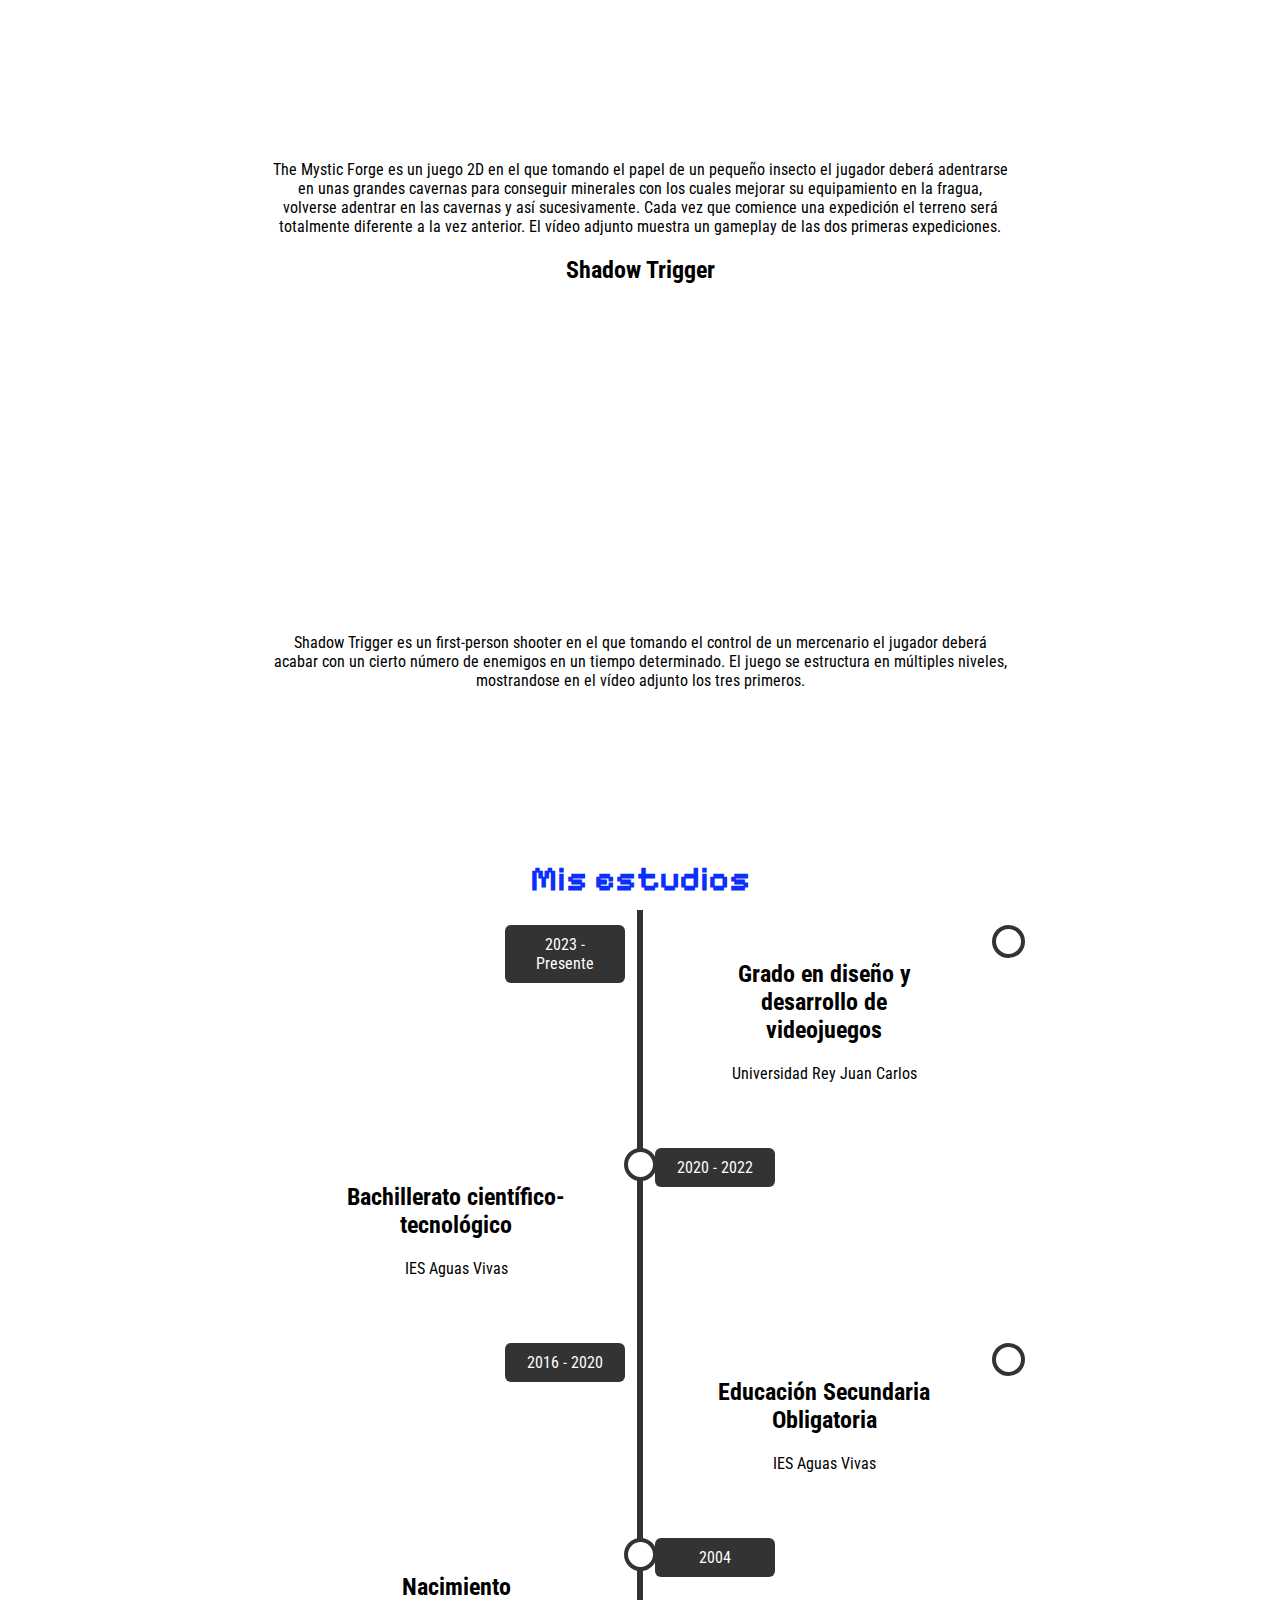
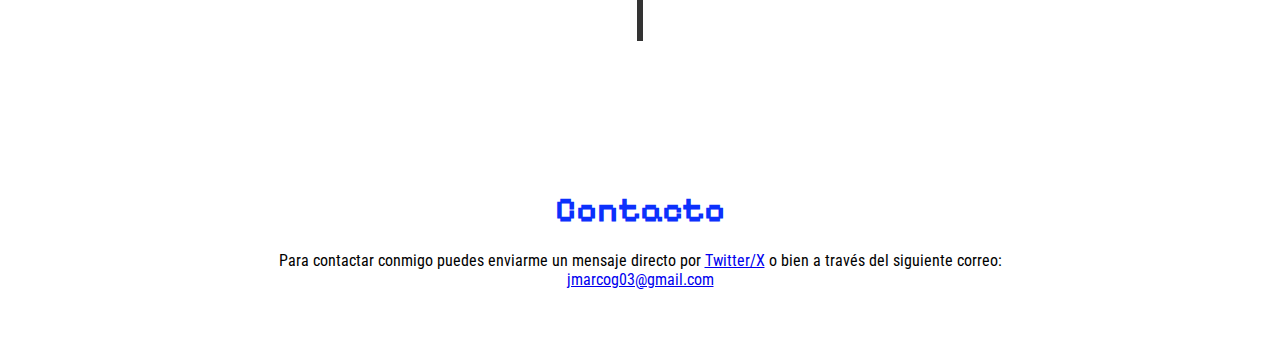
==== commit 93018a87: "pofavo" ====
--- a/index.html
+++ b/index.html
@@ -46,10 +46,7 @@
             </div>
             <div class="trabajo">
                 <h2>The Mystic Forge</h2>
-                <video controls>
-                    <source src="videos/The Mystic Forge.mp4" type="video/mp4">
-                    Tu navegador no soporta el elemnto de video.
-                </video>
+                <iframe width="560" height="315" src="https://www.youtube.com/watch?v=6LCBhO1v9lY" frameborder="0" allow="accelerometer; autoplay; encrypted-media; gyroscope; picture-in-picture" allowfullscreen></iframe>
                 <p>
                     The Mystic Forge es un juego 2D en el que tomando el papel de un pequeño insecto el jugador deberá adentrarse en unas grandes cavernas para conseguir minerales con los cuales mejorar su equipamiento en la fragua, volverse adentrar en las cavernas y así sucesivamente.
                     Cada vez que comience una expedición el terreno será totalmente diferente a la vez anterior. El vídeo adjunto muestra un gameplay de las dos primeras expediciones.
@@ -57,10 +54,7 @@
             </div>
             <div class="trabajo">
                 <h2>Shadow Trigger</h2>
-                <video controls>
-                    <source src="videos/Shadow Trigger.mp4" type="video/mp4">
-                    Tu navegador no soporta el elemnto de video.
-                </video>
+                <iframe width="560" height="315" src="https://www.youtube.com/watch?v=lsJ1D6yiF3M" frameborder="0" allow="accelerometer; autoplay; encrypted-media; gyroscope; picture-in-picture" allowfullscreen></iframe>
                 <p>
                     Shadow Trigger es un first-person shooter en el que tomando el control de un mercenario el jugador deberá acabar con un cierto número de enemigos en un tiempo determinado.
                     El juego se estructura en múltiples niveles, mostrandose en el vídeo adjunto los tres primeros. 
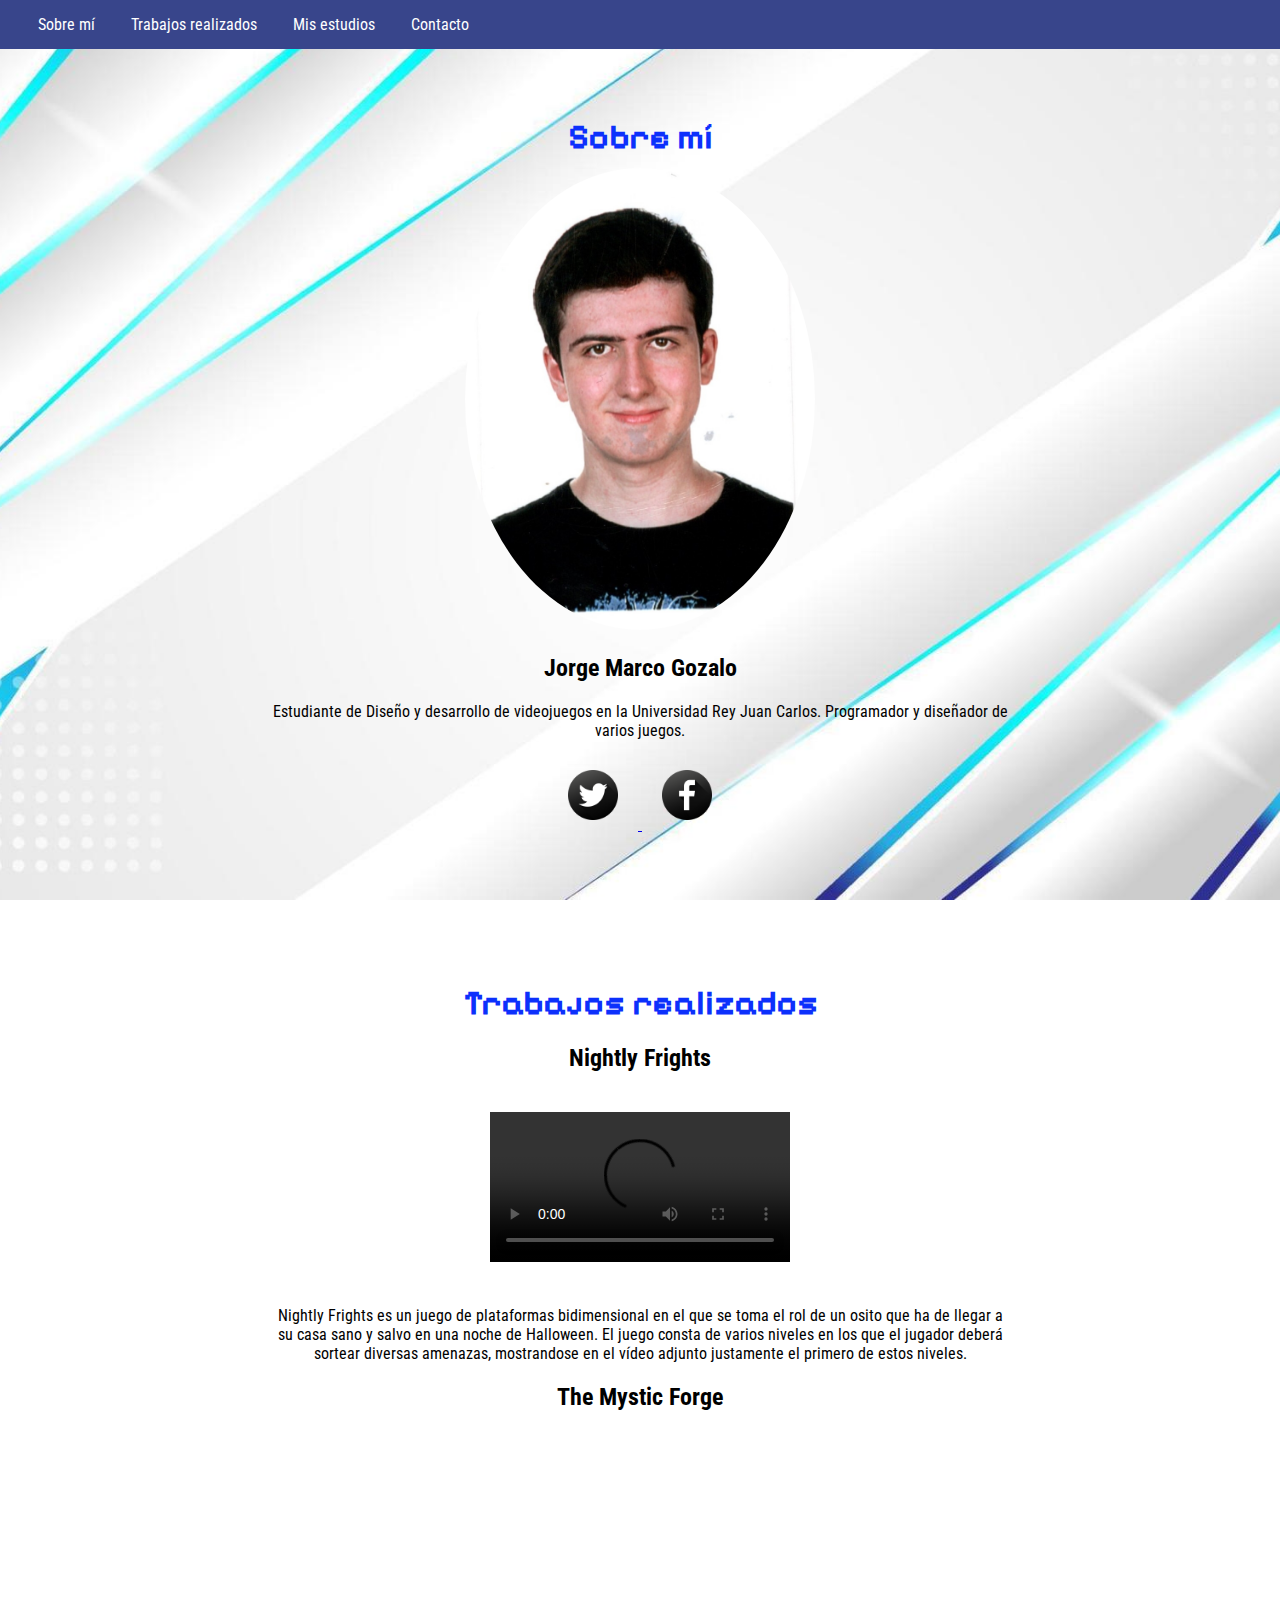
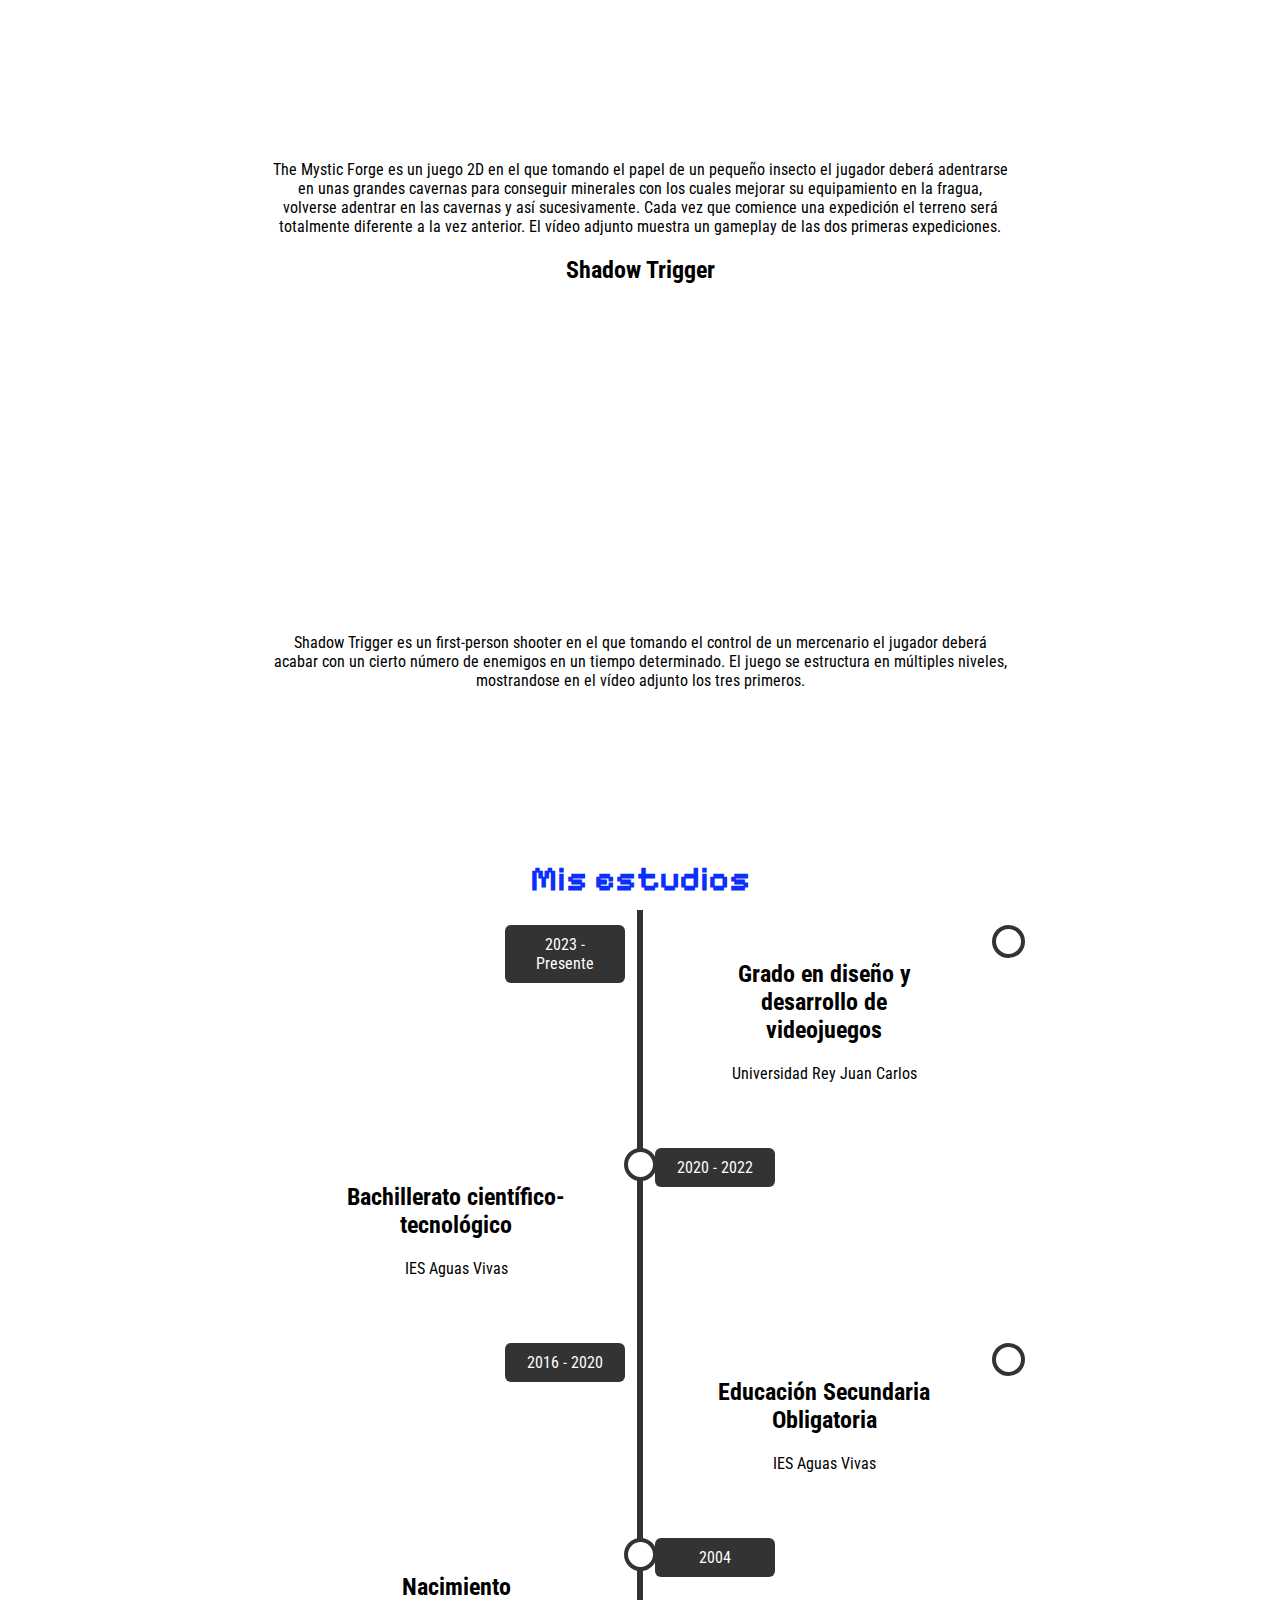
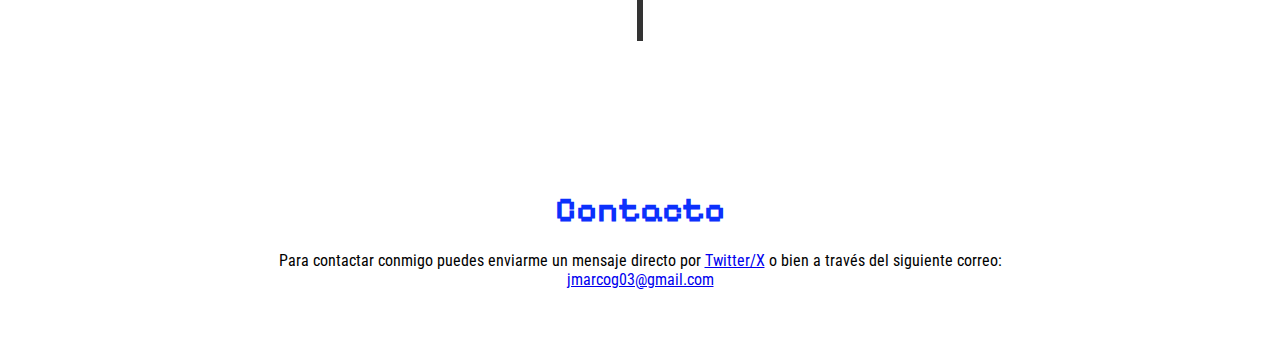
==== commit 7385a6b2: "Add index.html" ====
--- a/index.html
+++ b/index.html
@@ -46,7 +46,7 @@
             </div>
             <div class="trabajo">
                 <h2>The Mystic Forge</h2>
-                <iframe width="560" height="315" src="https://www.youtube.com/watch?v=6LCBhO1v9lY" frameborder="0" allow="accelerometer; autoplay; encrypted-media; gyroscope; picture-in-picture" allowfullscreen></iframe>
+                <iframe width="560" height="315" src="https://www.youtube.com/embed/6LCBhO1v9lY?si=0bIpIK8JiT06iPmP" title="YouTube video player" frameborder="0" allow="accelerometer; autoplay; clipboard-write; encrypted-media; gyroscope; picture-in-picture; web-share" referrerpolicy="strict-origin-when-cross-origin" allowfullscreen></iframe>
                 <p>
                     The Mystic Forge es un juego 2D en el que tomando el papel de un pequeño insecto el jugador deberá adentrarse en unas grandes cavernas para conseguir minerales con los cuales mejorar su equipamiento en la fragua, volverse adentrar en las cavernas y así sucesivamente.
                     Cada vez que comience una expedición el terreno será totalmente diferente a la vez anterior. El vídeo adjunto muestra un gameplay de las dos primeras expediciones.
@@ -54,7 +54,7 @@
             </div>
             <div class="trabajo">
                 <h2>Shadow Trigger</h2>
-                <iframe width="560" height="315" src="https://www.youtube.com/watch?v=lsJ1D6yiF3M" frameborder="0" allow="accelerometer; autoplay; encrypted-media; gyroscope; picture-in-picture" allowfullscreen></iframe>
+                <iframe width="560" height="315" src="https://www.youtube.com/embed/lsJ1D6yiF3M?si=FTKqX0ZJvpwSRHdP" title="YouTube video player" frameborder="0" allow="accelerometer; autoplay; clipboard-write; encrypted-media; gyroscope; picture-in-picture; web-share" referrerpolicy="strict-origin-when-cross-origin" allowfullscreen></iframe>
                 <p>
                     Shadow Trigger es un first-person shooter en el que tomando el control de un mercenario el jugador deberá acabar con un cierto número de enemigos en un tiempo determinado.
                     El juego se estructura en múltiples niveles, mostrandose en el vídeo adjunto los tres primeros. 
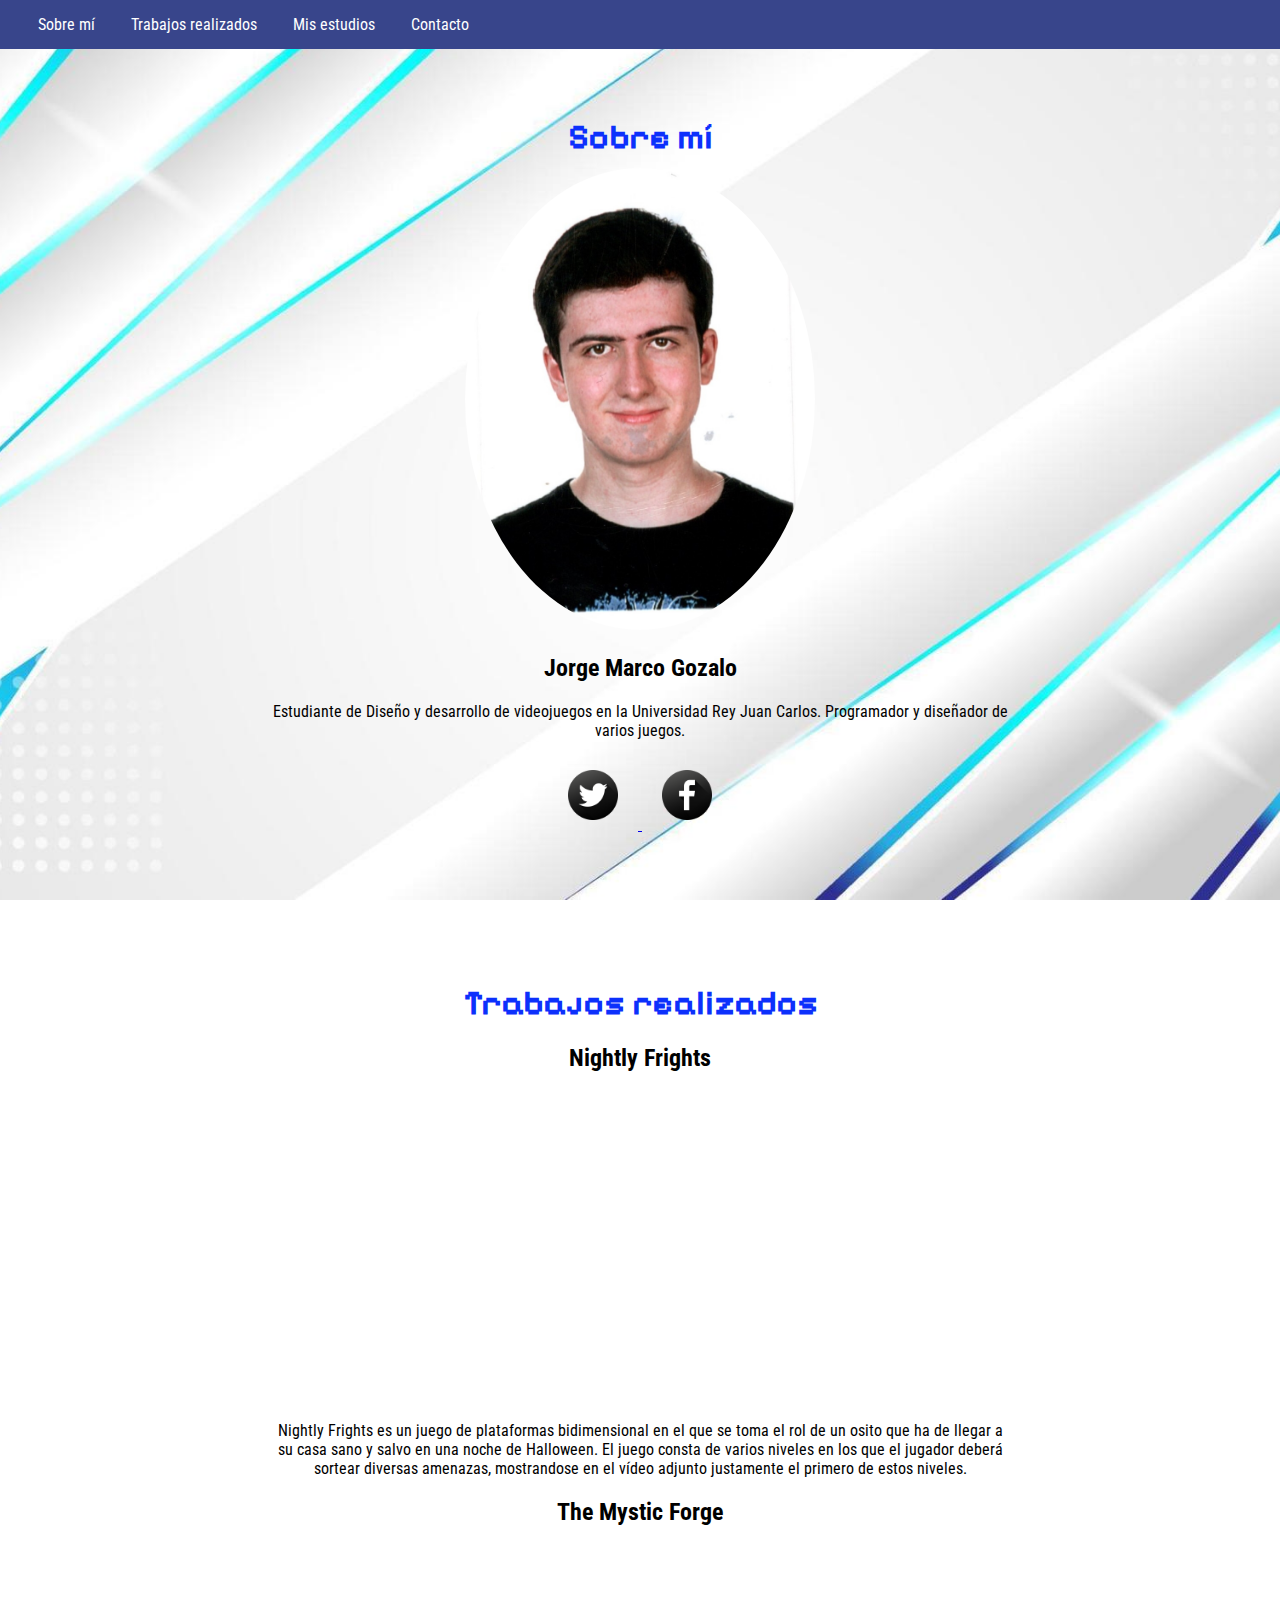
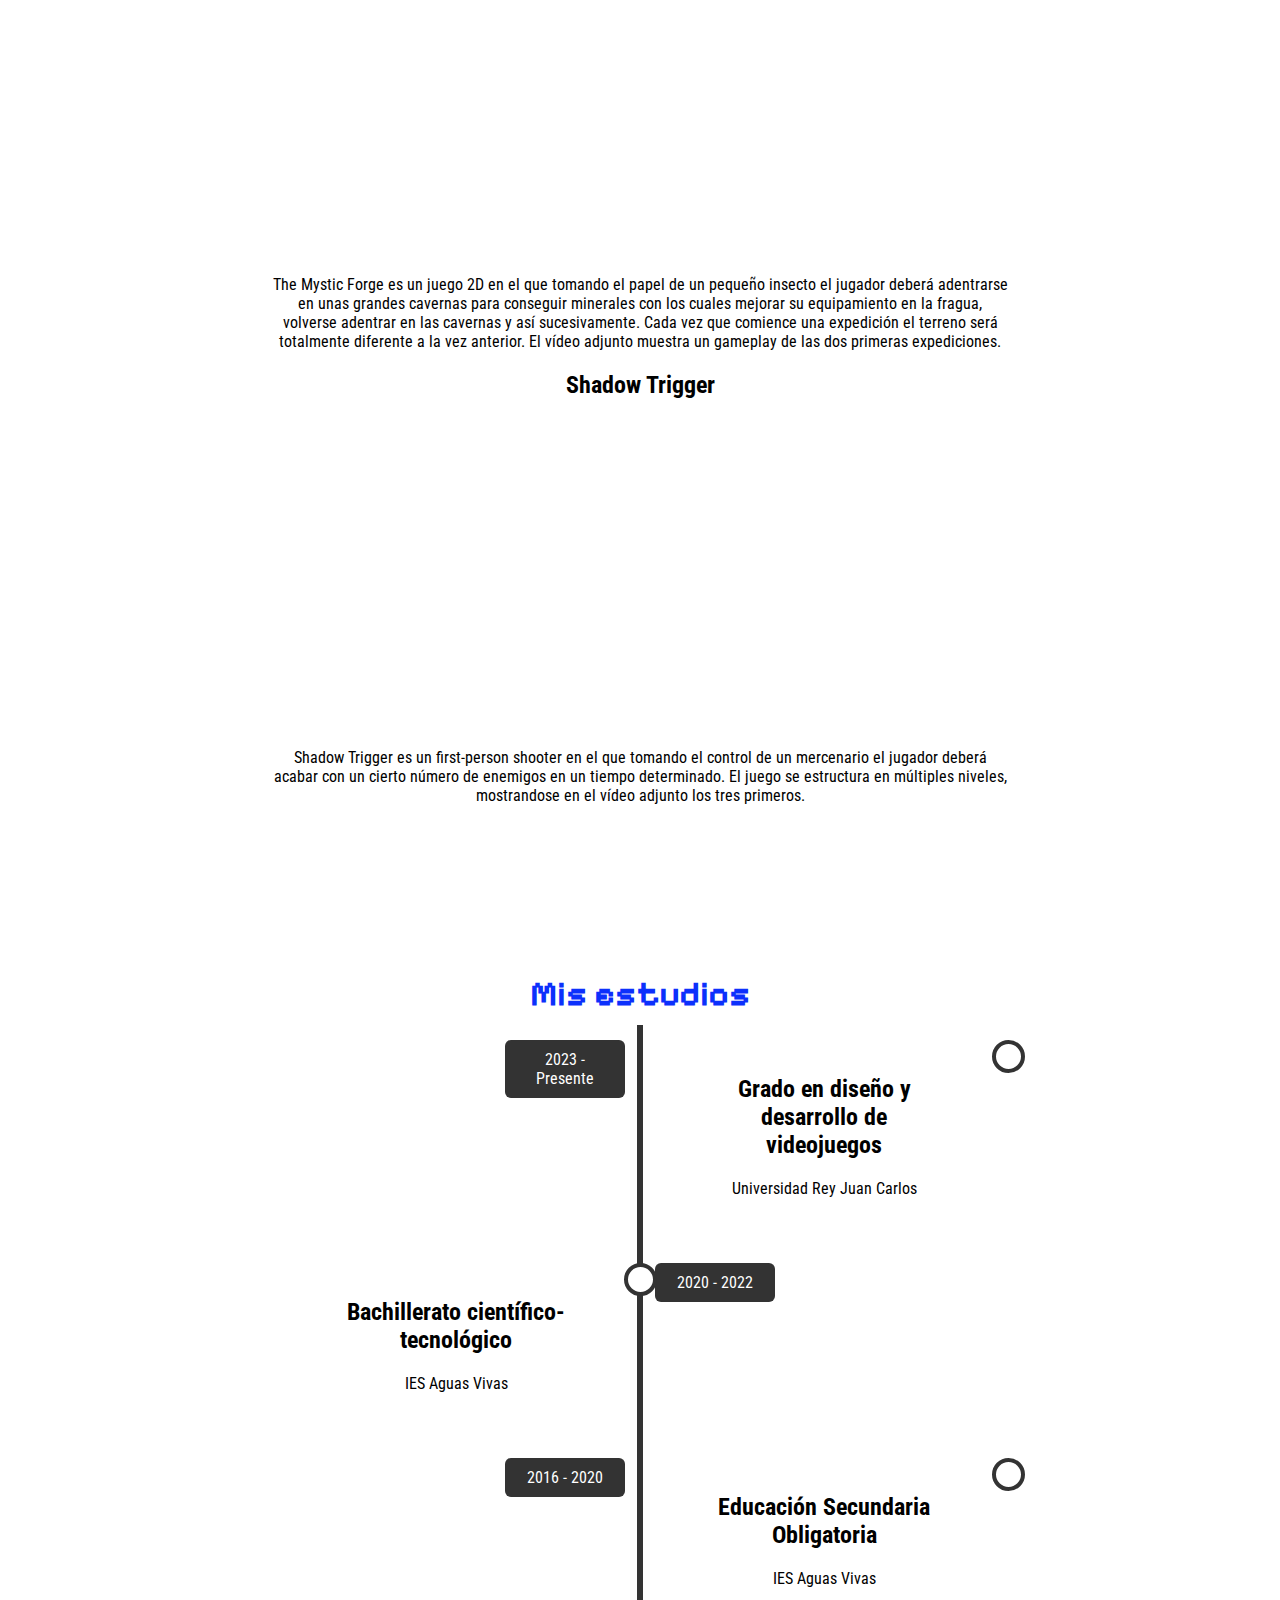
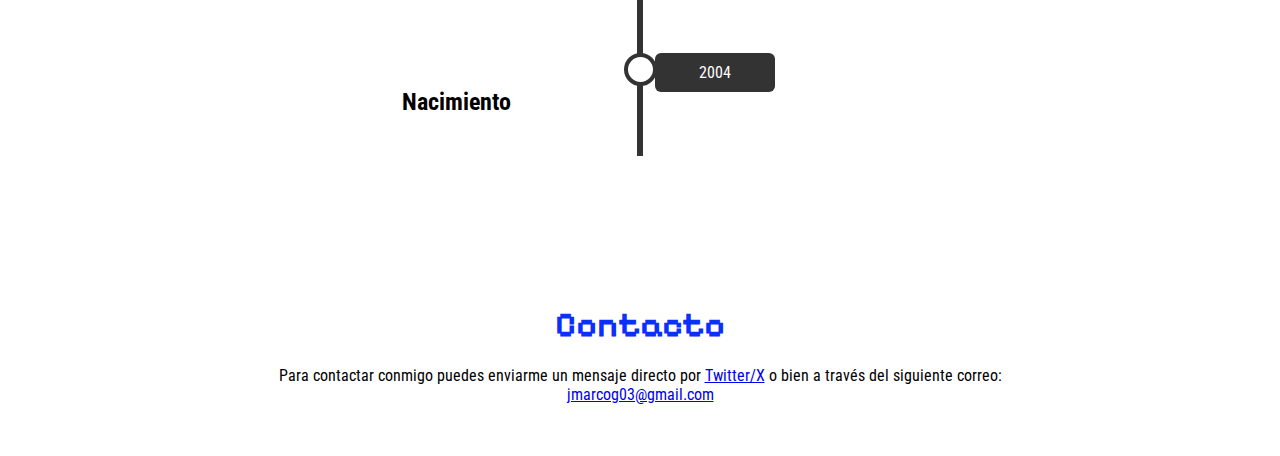
==== commit 29a43008: "Add index.html" ====
--- a/index.html
+++ b/index.html
@@ -35,10 +35,7 @@
             <h1>Trabajos realizados</h1>
             <div class="trabajo">
                 <h2>Nightly Frights</h2>
-                <video controls>
-                    <source src="videos/Nightly Frightst.mp4" type="video/mp4">
-                    Tu navegador no soporta el elemnto de video.
-                </video>
+                <iframe width="560" height="315" src="https://www.youtube.com/embed/dHiQor4oixA?si=NlMV3S6OzmD0bjFZ" title="YouTube video player" frameborder="0" allow="accelerometer; autoplay; clipboard-write; encrypted-media; gyroscope; picture-in-picture; web-share" referrerpolicy="strict-origin-when-cross-origin" allowfullscreen></iframe>
                 <p>
                     Nightly Frights es un juego de plataformas bidimensional en el que se toma el rol de un osito que ha de llegar a su casa sano y salvo en una noche de Halloween.
                     El juego consta de varios niveles en los que el jugador deberá sortear diversas amenazas, mostrandose en el vídeo adjunto justamente el primero de estos niveles.
